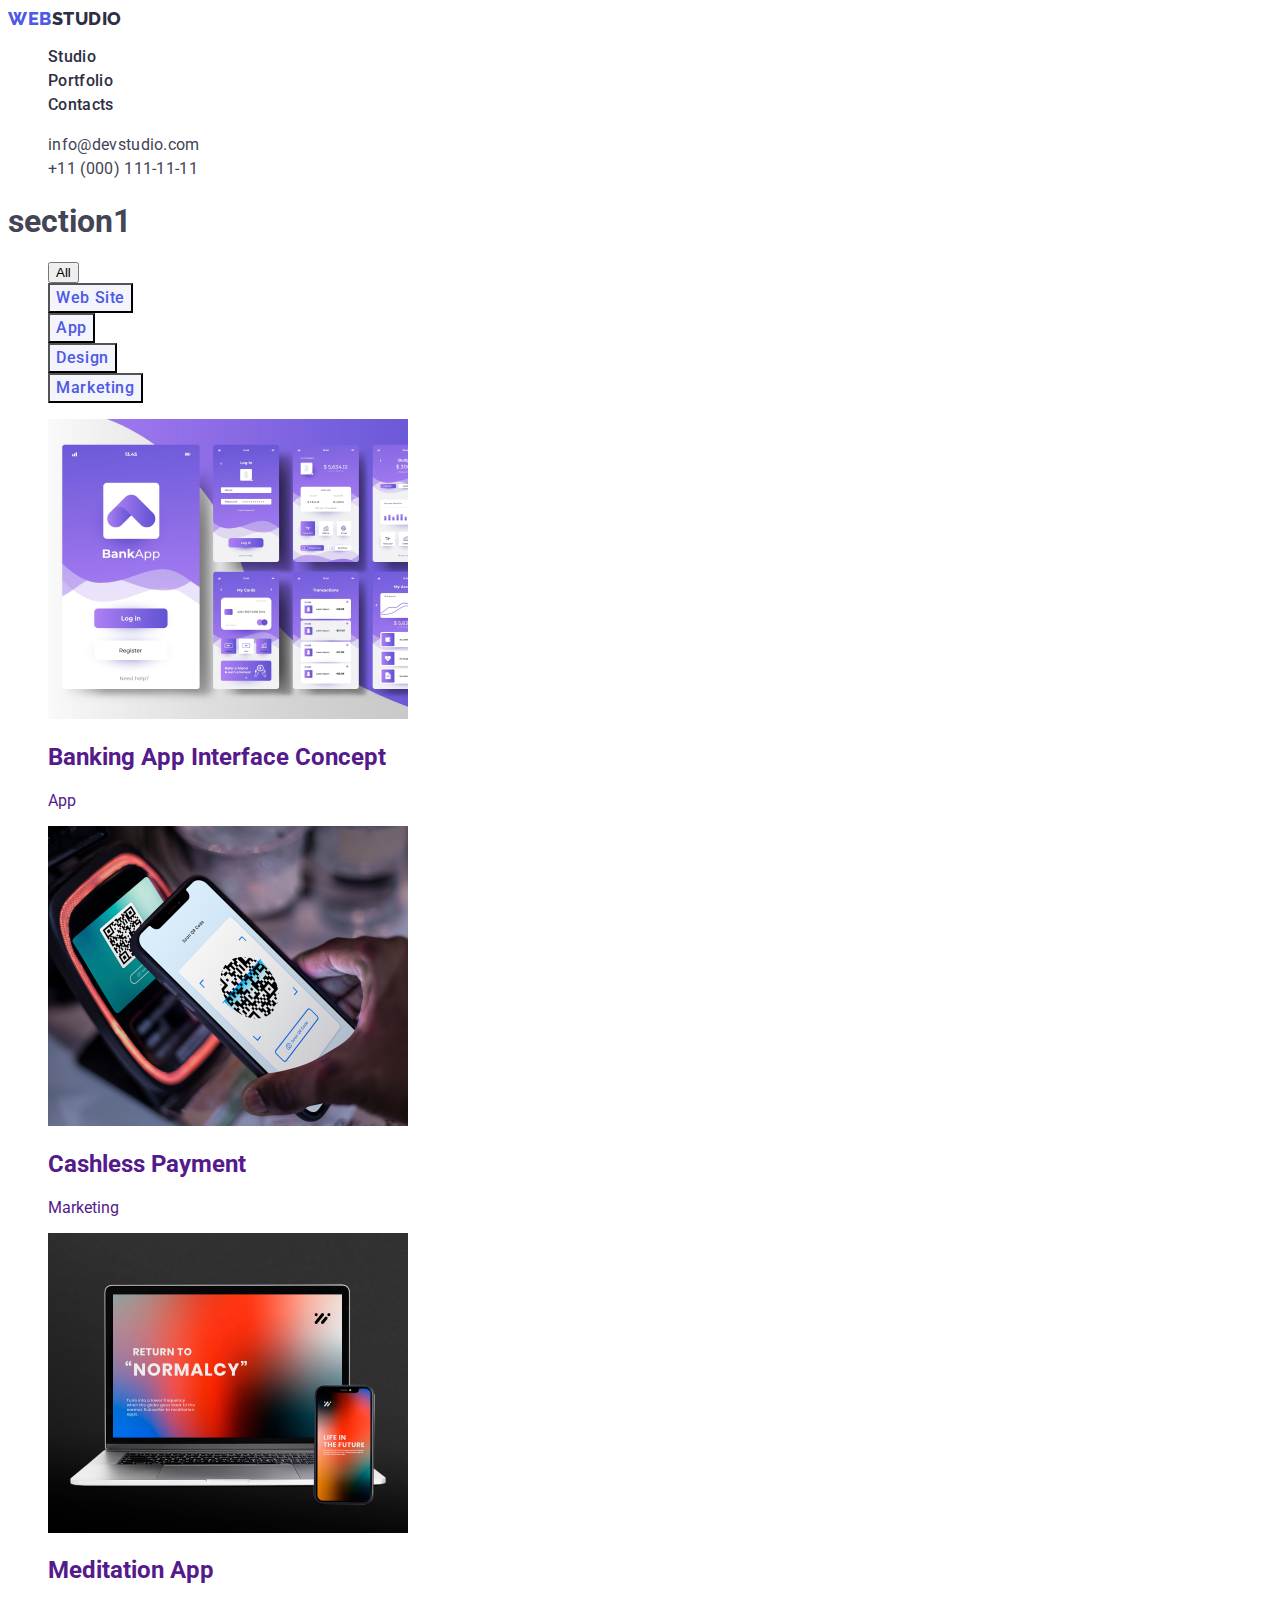
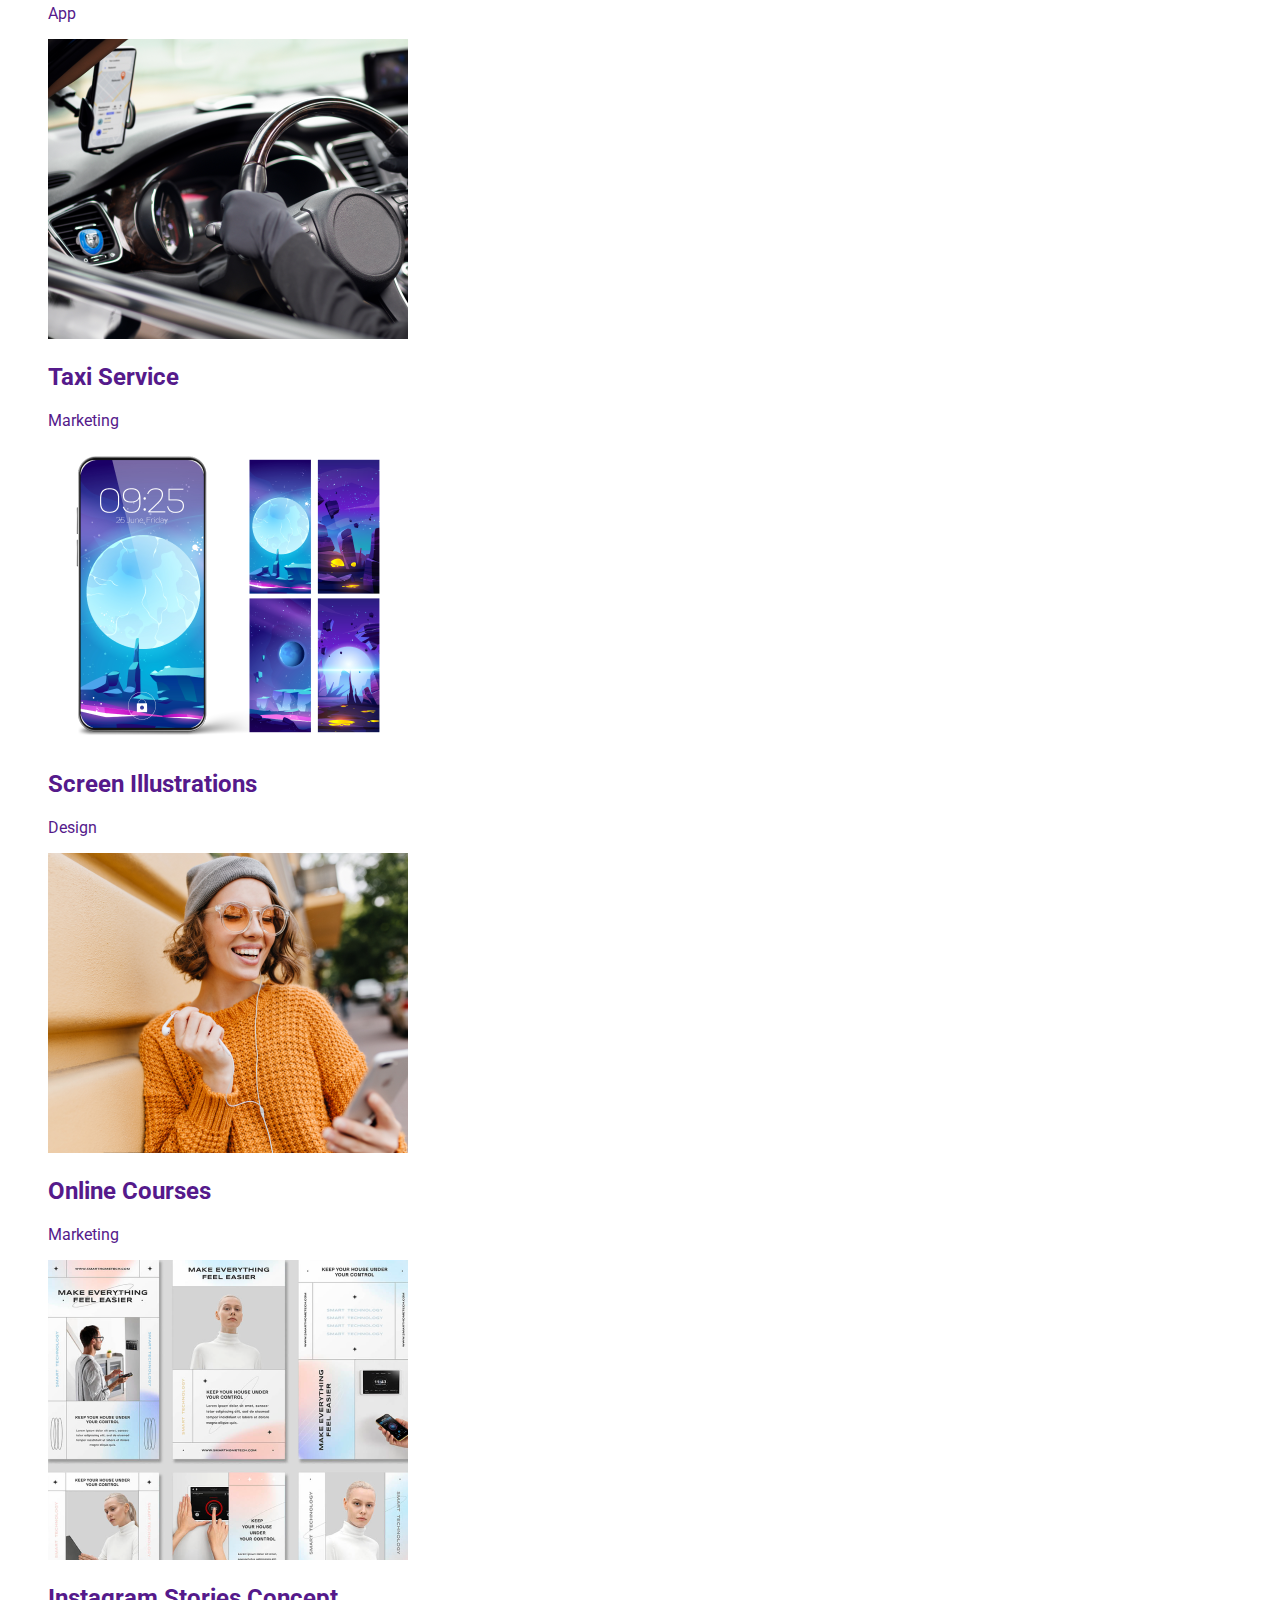
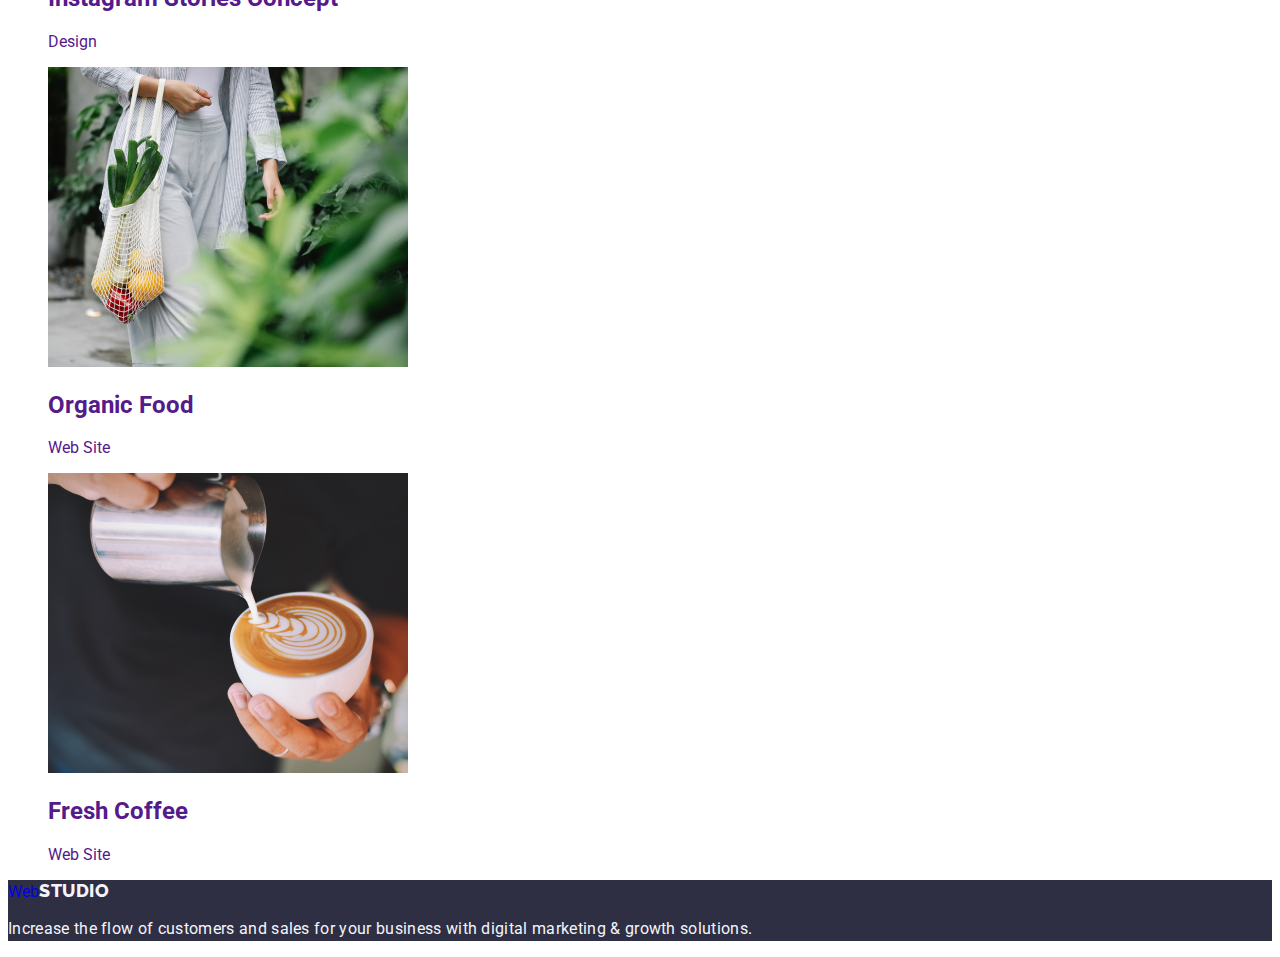
==== portfolio.html @ e38de853 "portfolio" ====
<!DOCTYPE html>
<html lang="en">
  <head>
    <meta charset="UTF-8" />
    <title>WebStudio</title>
    <link rel="stylesheet" href="./css/styles.css" />
    <link rel="preconnect" href="https://fonts.googleapis.com" />
    <link rel="preconnect" href="https://fonts.gstatic.com" crossorigin />
    <link
      href="https://fonts.googleapis.com/css2?family=Raleway:wght@800&family=Roboto:wght@400;500;700&display=swap"
      rel="stylesheet"
    />
    <meta name="viewport" content="width=device-width, initial-scale=1.0" />
  </head>
  <body>
    <header>
      <nav>
        <a class="logo link" href="./index.html"
          >Web<span class="studio">Studio</span></a
        >
        <ul class="list menu">
          <li><a class="link menu-item" href="./index.html">Studio</a></li>
          <li>
            <a class="link menu-item" href="./portfolio.html">Portfolio</a>
          </li>
          <li><a class="link menu-item" href="">Contacts</a></li>
        </ul>
      </nav>
      <address class="contacts">
        <ul class="list">
          <li>
            <a class="link contacts-item" href="mailto:info@devstudio.com"
              >info@devstudio.com</a
            >
          </li>
          <li>
            <a class="link contacts-item" href="tel:+110001111111"
              >+11 (000) 111-11-11</a
            >
          </li>
        </ul>
      </address>
    </header>
    <main>
      <section>
        <h1>section1</h1>
        <ul class="list">
          <li><button class="sect-one-blue-but" type="button">All</button></li>
          <li><button class="sect-one-but" type="button">Web Site</button></li>
          <li><button class="sect-one-but" type="button">App</button></li>
          <li><button class="sect-one-but" type="button">Design</button></li>
          <li><button class="sect-one-but" type="button">Marketing</button></li>
        </ul>
        <ul class="list">
          <li>
            <a class="link" href="">
              <img src="./images/BankApp.png" alt="BankApp" />
              <h2>Banking App Interface Concept</h2>
              <p>App</p></a
            >
          </li>
          <li>
            <a class="link" href="">
              <img src="./images/CashlessPayment.png" alt="CashlessPayment" />
              <h2>Cashless Payment</h2>
              <p>Marketing</p></a
            >
          </li>
          <li>
            <a class="link" href="">
              <img src="./images/MediationApp.png" alt="MediationApp" />
              <h2>Meditation App</h2>
              <p>App</p></a
            >
          </li>
          <li>
            <a class="link" href="">
              <img src="./images/TaxiService.png" alt="Taxi Service" />
              <h2>Taxi Service</h2>
              <p>Marketing</p></a
            >
          </li>
          <li>
            <a class="link" href="">
              <img src="./images/ScIll.png" alt="Screen Illustrations" />
              <h2>Screen Illustrations</h2>
              <p>Design</p></a
            >
          </li>
          <li>
            <a class="link" href="">
              <img src="./images/OnlineCourse.png" alt="Online Courses" />
              <h2>Online Courses</h2>
              <p>Marketing</p></a
            >
          </li>
          <li>
            <a class="link" href="">
              <img src="./images/insta.png" alt="Instagram Stories Concept" />
              <h2>Instagram Stories Concept</h2>
              <p>Design</p></a
            >
          </li>
          <li>
            <a class="link" href="">
              <img src="./images/orgFood.png" alt="Organic Food" />
              <h2>Organic Food</h2>
              <p>Web Site</p></a
            >
          </li>
          <li>
            <a class="link" href="">
              <img src="./images/cofee.png" alt="Fresh Coffee" />
              <h2>Fresh Coffee</h2>
              <p>Web Site</p></a
            >
          </li>
        </ul>
      </section>
    </main>
    <footer class="footer">
      <a class="link" class="logo link" href="./index.html"
        >Web<span class="studio-footer">Studio</span></a
      >
      <p class="footer-text">
        Increase the flow of customers and sales for your business with digital
        marketing & growth solutions.
      </p>
    </footer>
  </body>
</html>
---- css/styles.css ----
:root {
    --primary-bg-color: #2E2F42;
    --primary-text-color: #434455;
}
body {
    font-family: 'Roboto', sans-serif;
    color: #434455;
    background-color: #FFFFFF;
}
.list {
    list-style-type: none;
}
.link {
    text-decoration: none;
}

.logo{
    font-family: Raleway, sans-serif;
    font-size: 18px;
    font-style: normal;
    font-weight: 800;
    line-height: 1.17;
    /* 116.667% */
    letter-spacing: 0.03em;
    text-transform: uppercase;
    color: #4d5ae5;
}
.studio {
    color: var(--primary-bg-color);

}

.menu-item {
    color: var(--NAVY-BLUE, #2E2F42);
    
        /* Body Medium */
        font-family: Roboto;
        font-size: 16px;
        font-style: normal;
        font-weight: 500;
        line-height: 1.5;
        /* 150% */
        letter-spacing: 0.02em;
}
.menu-item:hover,
.menu-item:focus {
    color: #404bbf;
}
.contacts {
        font-style: normal;
}

.contacts-item:hover,
.contacts-item:focus {
    color: #404bbf;
}

.contacts-item {
    color: #434455;
        font-family: Roboto;
        font-size: 16px;
        font-style: normal;
        font-weight: 400;
        line-height: 1.5;
        /* 150% */
        letter-spacing: 0.02em;
}

.hero {
    background-color: #2e2f42;

}
.main-header {
    color: #FFFFFF;
        text-align: center;
        font-family: Roboto;
        font-size: 56px;
        font-style: normal;
        font-weight: 700;
        line-height: 1.07;
        letter-spacing: 0.02em;
}
.hero-button {
    border-radius: 4px;
    background: #4D5AE5;
    box-shadow: 0px 4px 4px 0px rgba(0, 0, 0, 0.15);
    color: #FFFFFF;
    cursor: pointer;
    font-family: Roboto, sans-serif;
    font-size: 16px;
    font-style: normal;
    font-weight: 500;
    line-height: 1.5;
    /* 150% */
    letter-spacing: 0.04em;
}
.hero-button:hover,
.hero-button:focus {
    background-color: #404BBF;
}
.sect-one {
    color:#2E2F42;
        font-family: Roboto;
        font-size: 20px;
        font-style: normal;
        font-weight: 500;
        line-height: 1.2;
        /* 120% */
        letter-spacing: 0.02em;
}
.sect-one-text {
line-height: 1.5;
                /* 120% */
       letter-spacing: 0.02em;
}
.sect-two {
    color:#2E2F42;
        text-align: center;
        font-size: 36px;
        font-style: normal;
        font-weight: 700;
        line-height: 1.11;
        letter-spacing: 0.02em;
        text-transform: capitalize;
}
.sect-three {
    background-color: #F4F4FD;
}
.header-three {
    color:#2E2F42;
        text-align: center;
        font-size: 36px;
        font-style: normal;
        font-weight: 700;
        line-height: 1.11;
        letter-spacing: 0.02em;
        text-transform: capitalize;
}
.text-three {
    color: #434455;
        text-align: center;
        font-size: 16px;
        font-style: normal;
        font-weight: 400;
        line-height: 1.5;
        letter-spacing: 0.02em;
}
.sect-three-item {
    background-color: #FFFFFF;
    font-weight: 500;
    font-size: 20px;
    line-height: 1.2;
}
footer {
    background-color: #2e2f42;
}
.studio-footer {
    color: #F4F4FD;
        font-family: Raleway;
        font-size: 18px;
        font-style: normal;
        font-weight: 800;
        line-height: 21px;
        /* 116.667% */
        letter-spacing: 0.54px;
        text-transform: uppercase;
}
.footer-text {
    color: var(--CLOUD, #F4F4FD);
        font-size: 16px;
        font-style: normal;
        font-weight: 400;
        line-height: 1.5;
        letter-spacing: 0.02em;
}
.header-three-item {
    color: var(--NAVY-BLUE, #2E2F42);
        text-align: center;
        font-family: Roboto;
        font-size: 20px;
        font-style: normal;
        font-weight: 500;
        line-height: 1.2;
        letter-spacing: 0.02em;
}

.sect-one-but {
    color: #4d5ae5;
    background-color: #F4F4FD;
        text-align: center;
        font-size: 16px;
        font-style: normal;
        font-weight: 500;
        line-height: 1.5;
        letter-spacing: 0.04em;
        cursor: pointer;
        font-family: "Roboto", sans-serif;
}
.sect-one-blue-but:hover,
.sect-one-blue-but:focus {
    color: #FFFFFF;
    background-color: #404BBF;
}
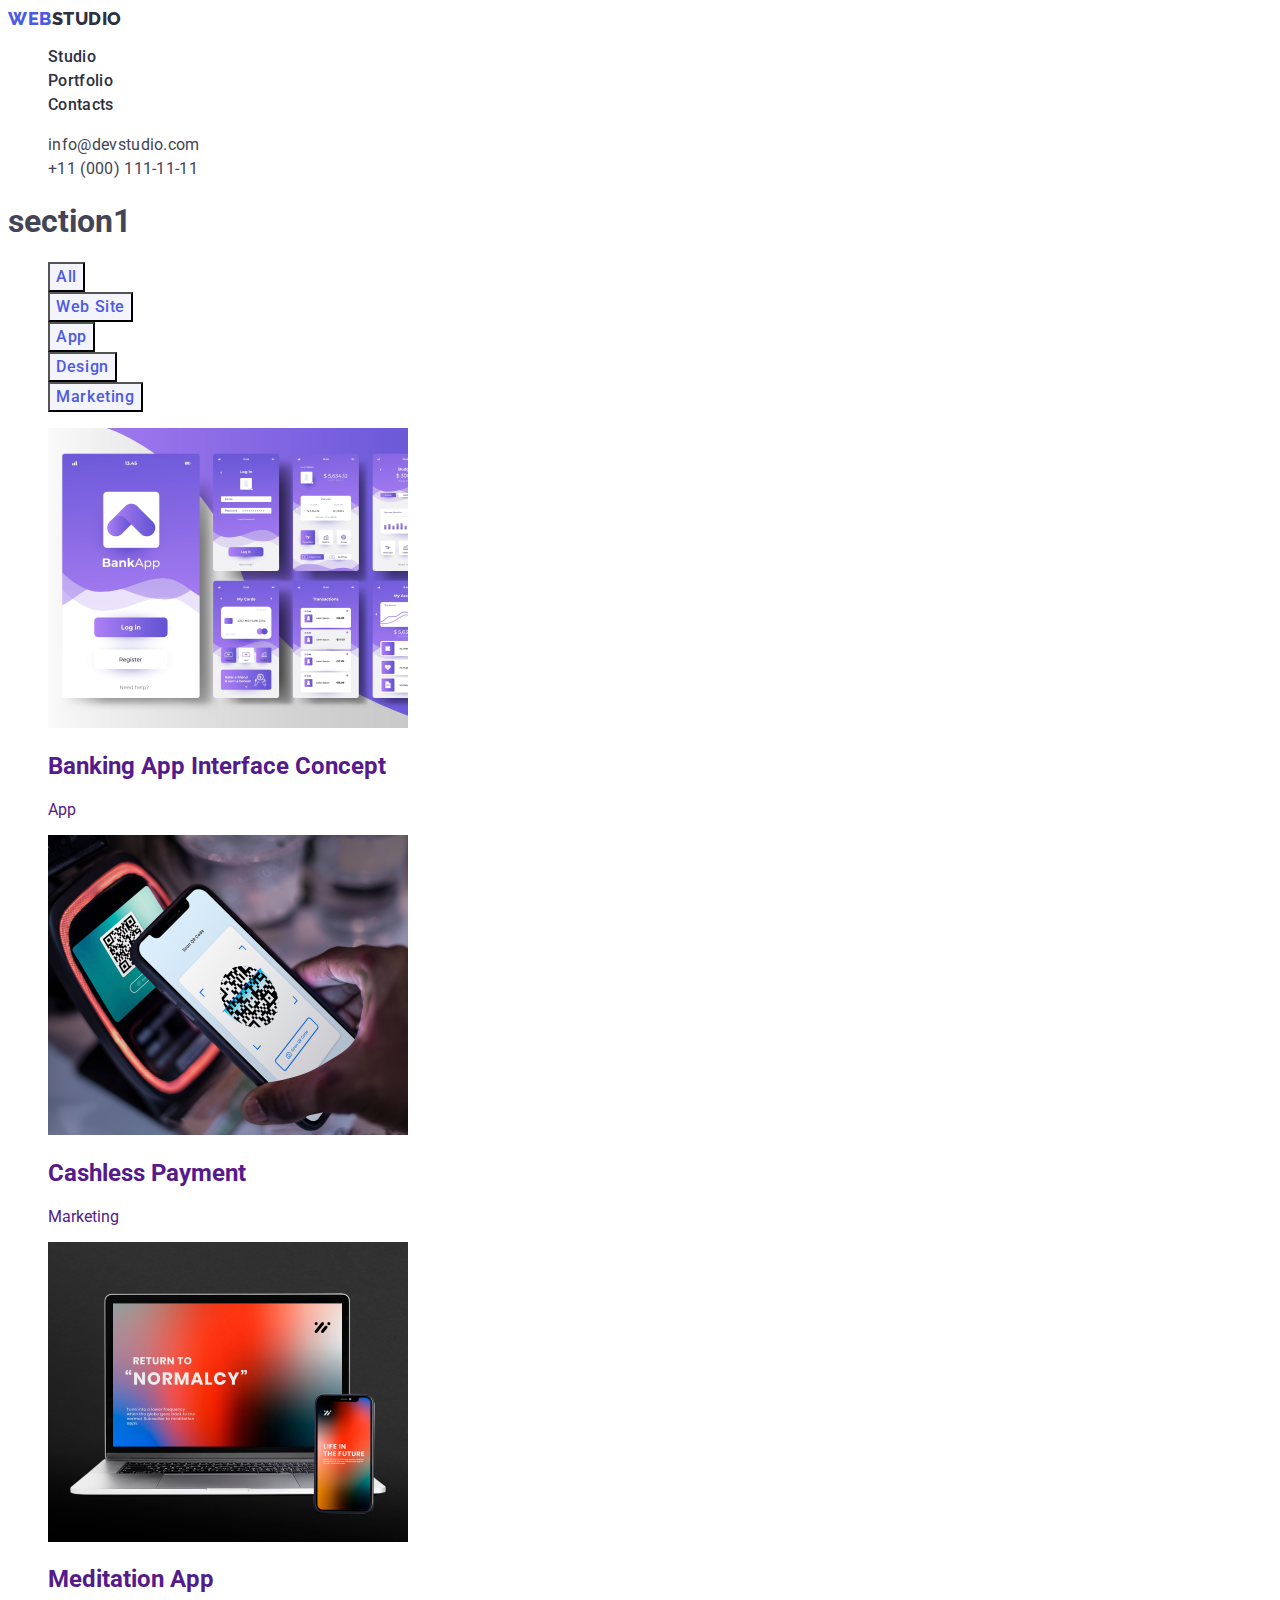
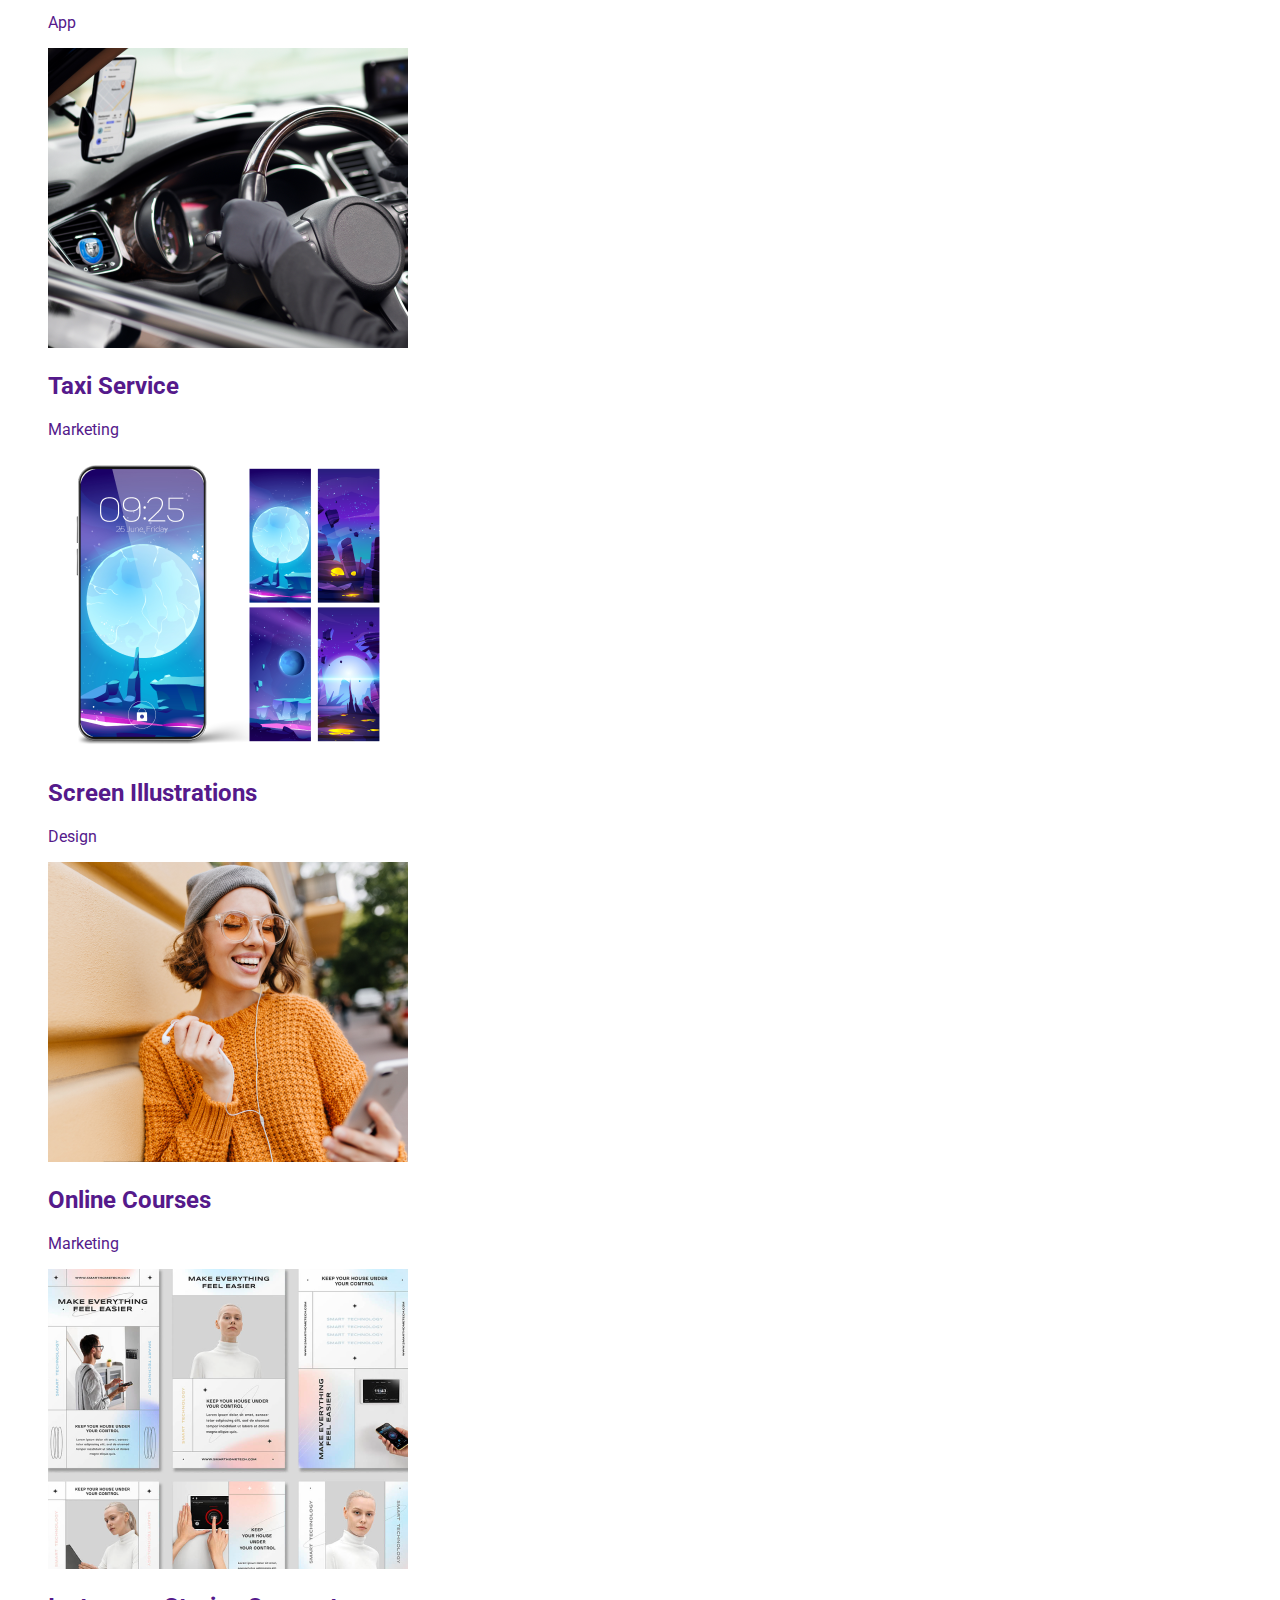
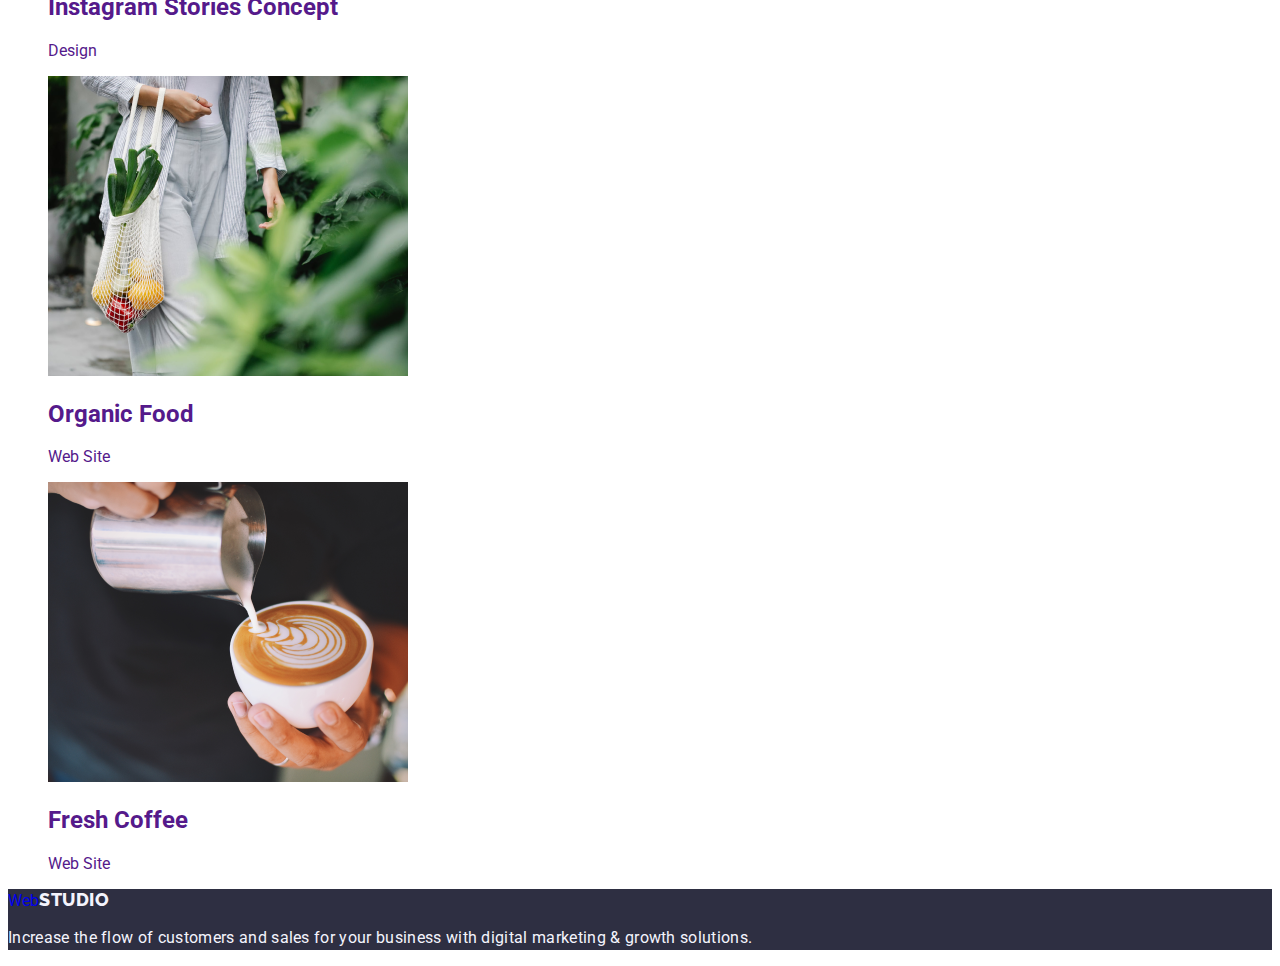
==== commit e78772de: "aa" ====
--- a/portfolio.html
+++ b/portfolio.html
@@ -45,7 +45,7 @@
       <section>
         <h1>section1</h1>
         <ul class="list">
-          <li><button class="sect-one-blue-but" type="button">All</button></li>
+          <li><button class="sect-one-but" type="button">All</button></li>
           <li><button class="sect-one-but" type="button">Web Site</button></li>
           <li><button class="sect-one-but" type="button">App</button></li>
           <li><button class="sect-one-but" type="button">Design</button></li>
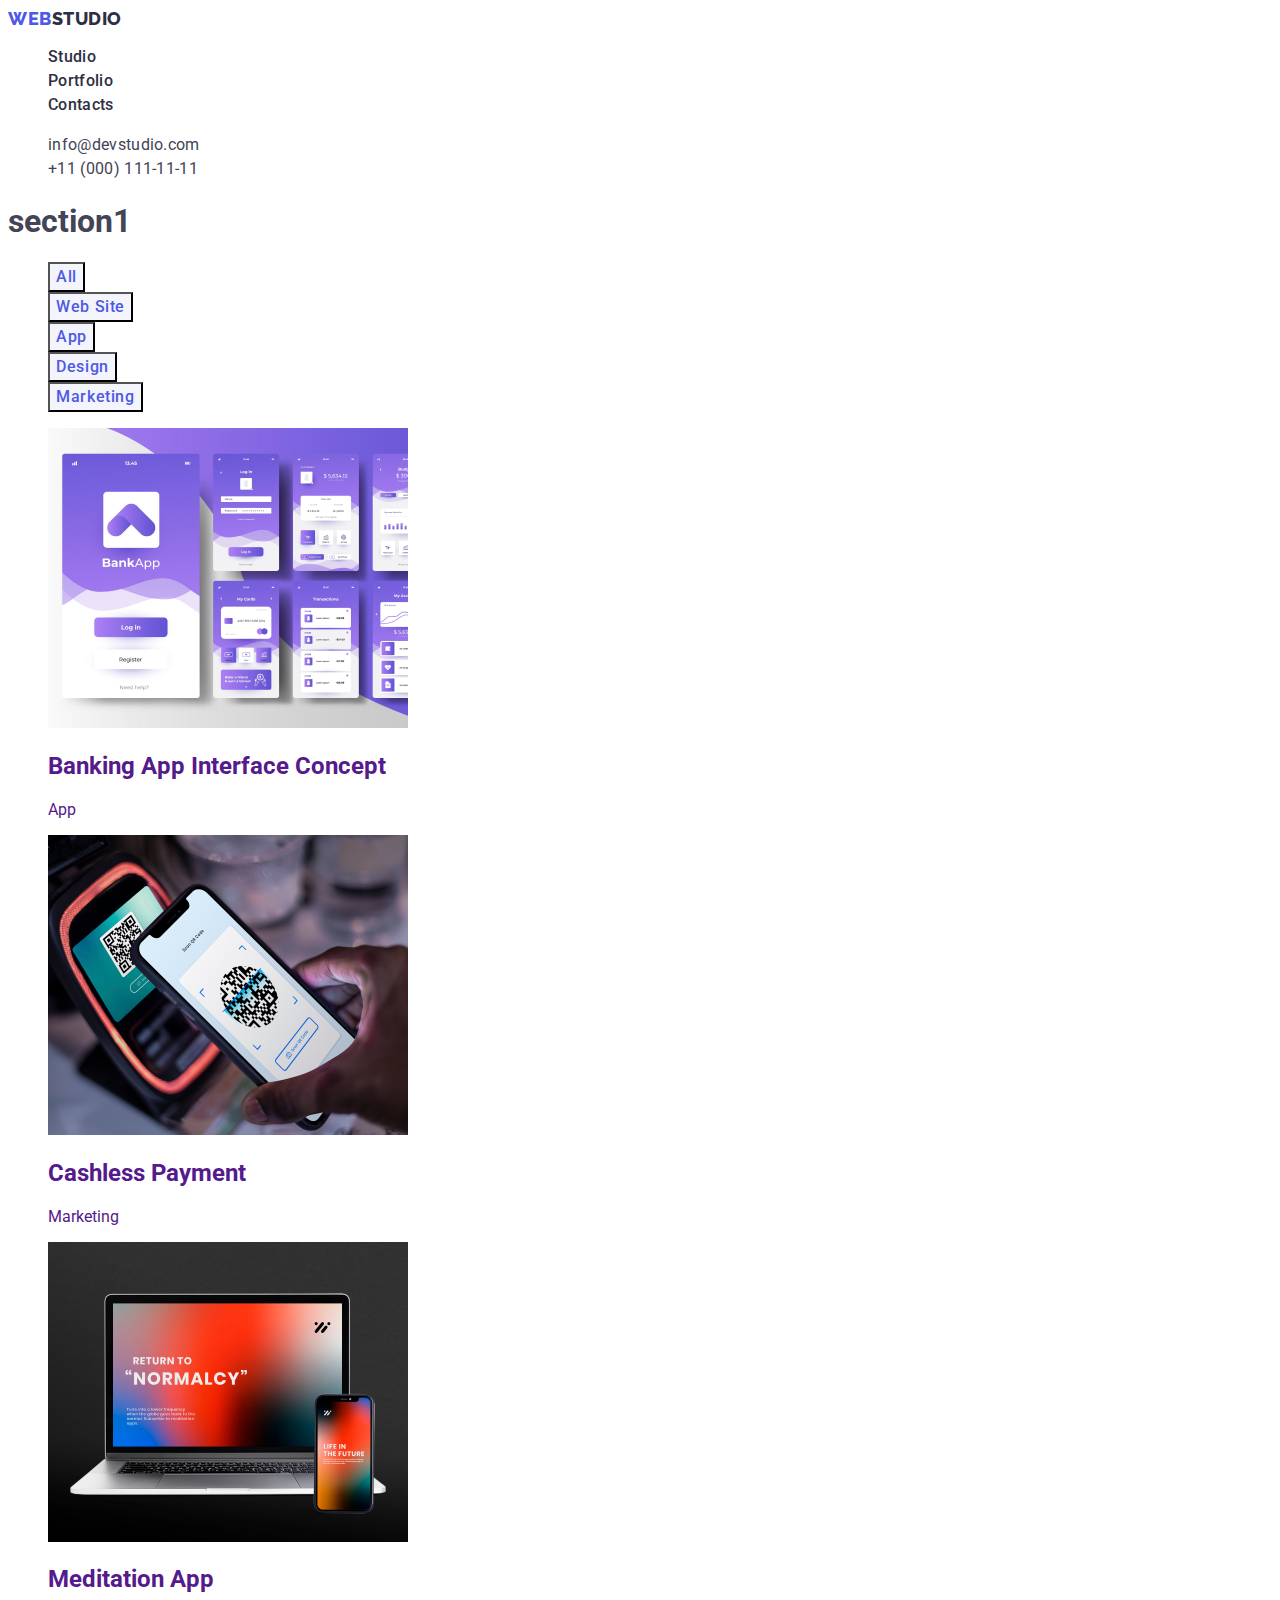
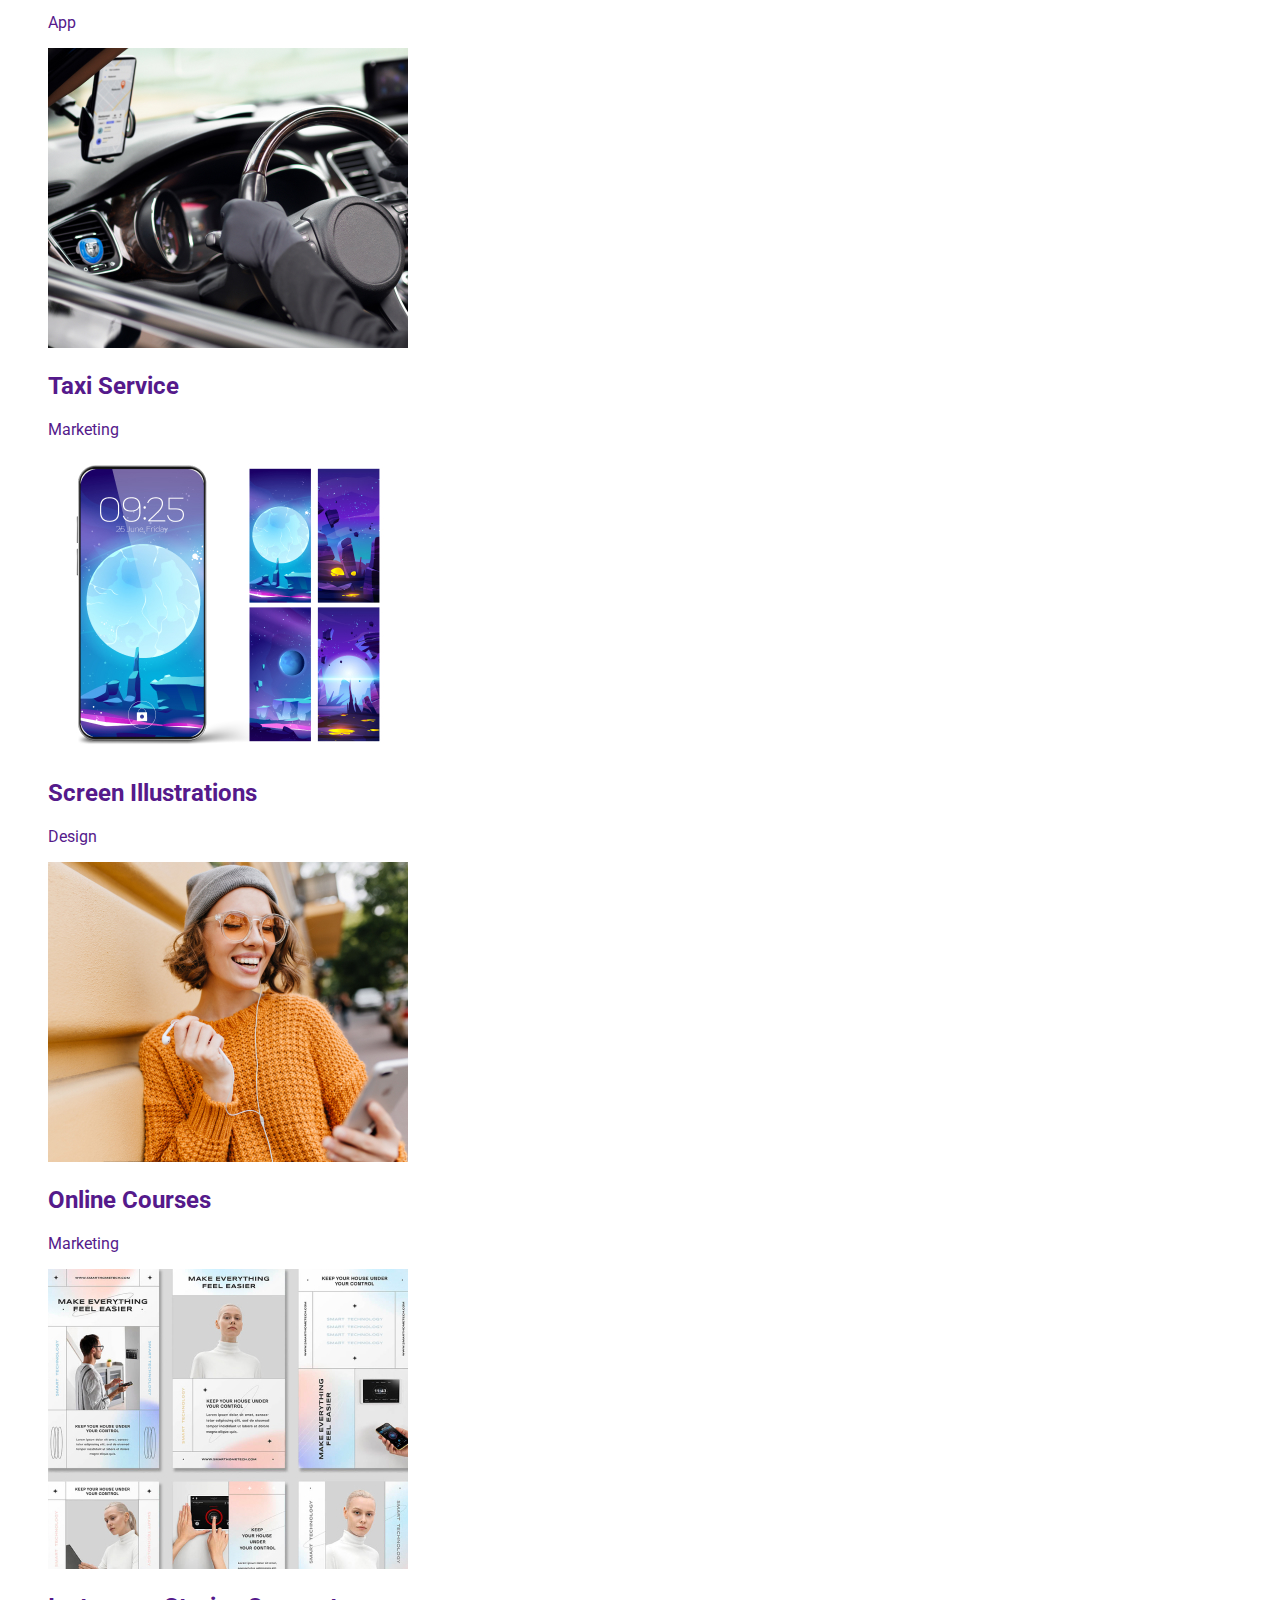
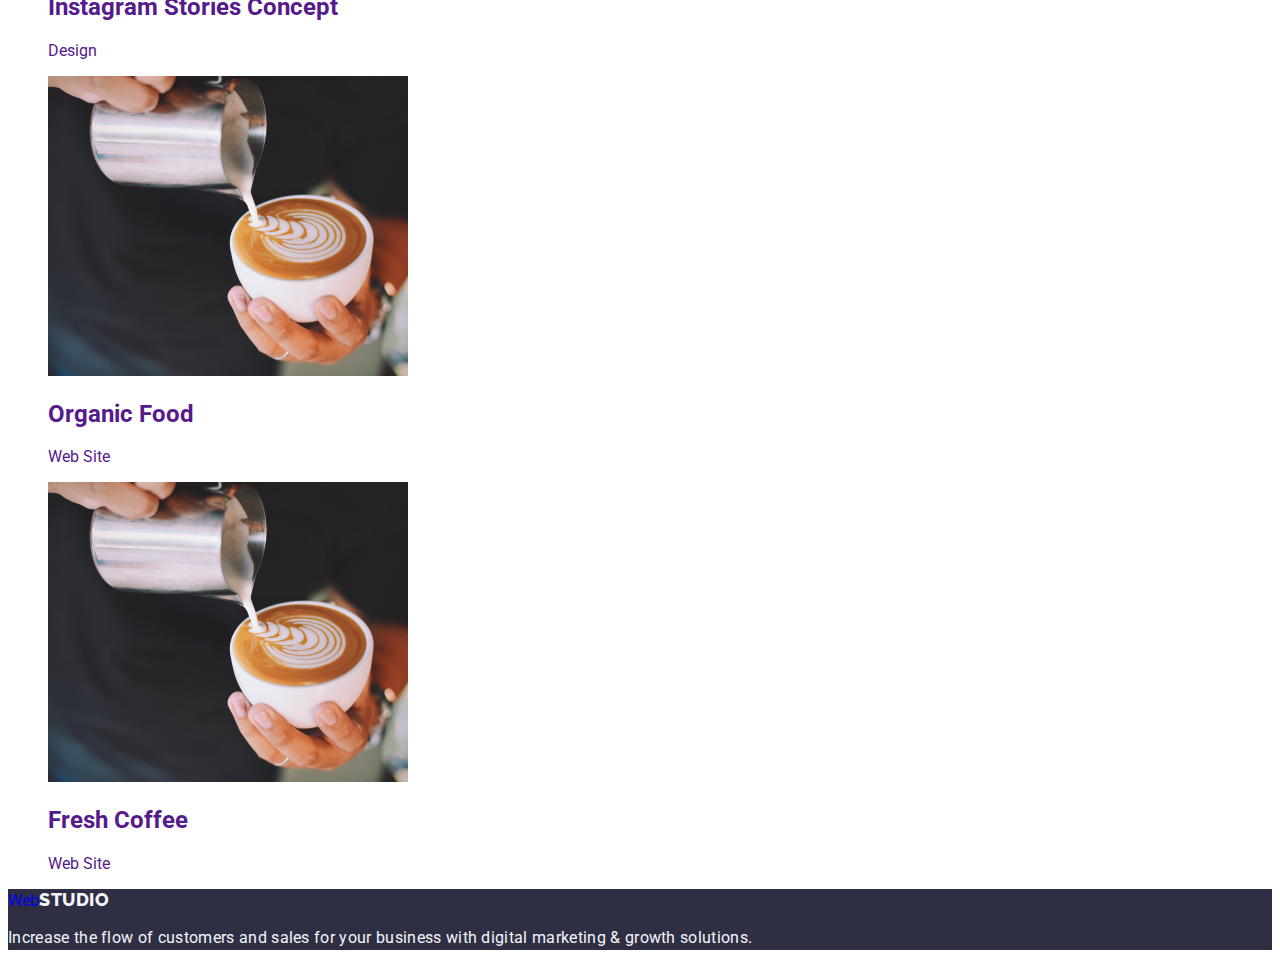
==== commit 1ef61f22: "ffofof" ====
--- a/portfolio.html
+++ b/portfolio.html
@@ -54,63 +54,63 @@
         <ul class="list">
           <li>
             <a class="link" href="">
-              <img src="./images/BankApp.png" alt="BankApp" />
+              <img src="./images/bankapp.jpg" alt="BankApp" />
               <h2>Banking App Interface Concept</h2>
               <p>App</p></a
             >
           </li>
           <li>
             <a class="link" href="">
-              <img src="./images/CashlessPayment.png" alt="CashlessPayment" />
+              <img src="./images/pay.jpg" alt="CashlessPayment" />
               <h2>Cashless Payment</h2>
               <p>Marketing</p></a
             >
           </li>
           <li>
             <a class="link" href="">
-              <img src="./images/MediationApp.png" alt="MediationApp" />
+              <img src="./images/meditation.jpg" alt="MediationApp" />
               <h2>Meditation App</h2>
               <p>App</p></a
             >
           </li>
           <li>
             <a class="link" href="">
-              <img src="./images/TaxiService.png" alt="Taxi Service" />
+              <img src="./images/taxi.jpg" alt="Taxi Service" />
               <h2>Taxi Service</h2>
               <p>Marketing</p></a
             >
           </li>
           <li>
             <a class="link" href="">
-              <img src="./images/ScIll.png" alt="Screen Illustrations" />
+              <img src="./images/phone.jpg" alt="Screen Illustrations" />
               <h2>Screen Illustrations</h2>
               <p>Design</p></a
             >
           </li>
           <li>
             <a class="link" href="">
-              <img src="./images/OnlineCourse.png" alt="Online Courses" />
+              <img src="./images/online.jpg" alt="Online Courses" />
               <h2>Online Courses</h2>
               <p>Marketing</p></a
             >
           </li>
           <li>
             <a class="link" href="">
-              <img src="./images/insta.png" alt="Instagram Stories Concept" />
+              <img src="./images/insta.jpg" alt="Instagram Stories Concept" />
               <h2>Instagram Stories Concept</h2>
               <p>Design</p></a
             >
           </li>
           <li>
             <a class="link" href="">
-              <img src="./images/orgFood.png" alt="Organic Food" />
+              <img src="./images/food.jpg" alt="Organic Food" />
               <h2>Organic Food</h2>
               <p>Web Site</p></a
             >
           </li>
           <li>
             <a class="link" href="">
-              <img src="./images/cofee.png" alt="Fresh Coffee" />
+              <img src="./images/cofeee.jpg" alt="Fresh Coffee" />
               <h2>Fresh Coffee</h2>
               <p>Web Site</p></a
             >
--- a/css/styles.css
+++ b/css/styles.css
@@ -196,8 +196,8 @@
         cursor: pointer;
         font-family: "Roboto", sans-serif;
 }
-.sect-one-blue-but:hover,
-.sect-one-blue-but:focus {
+.sect-one-but:hover,
+.sect-one-but:focus {
     color: #FFFFFF;
     background-color: #404BBF;
 }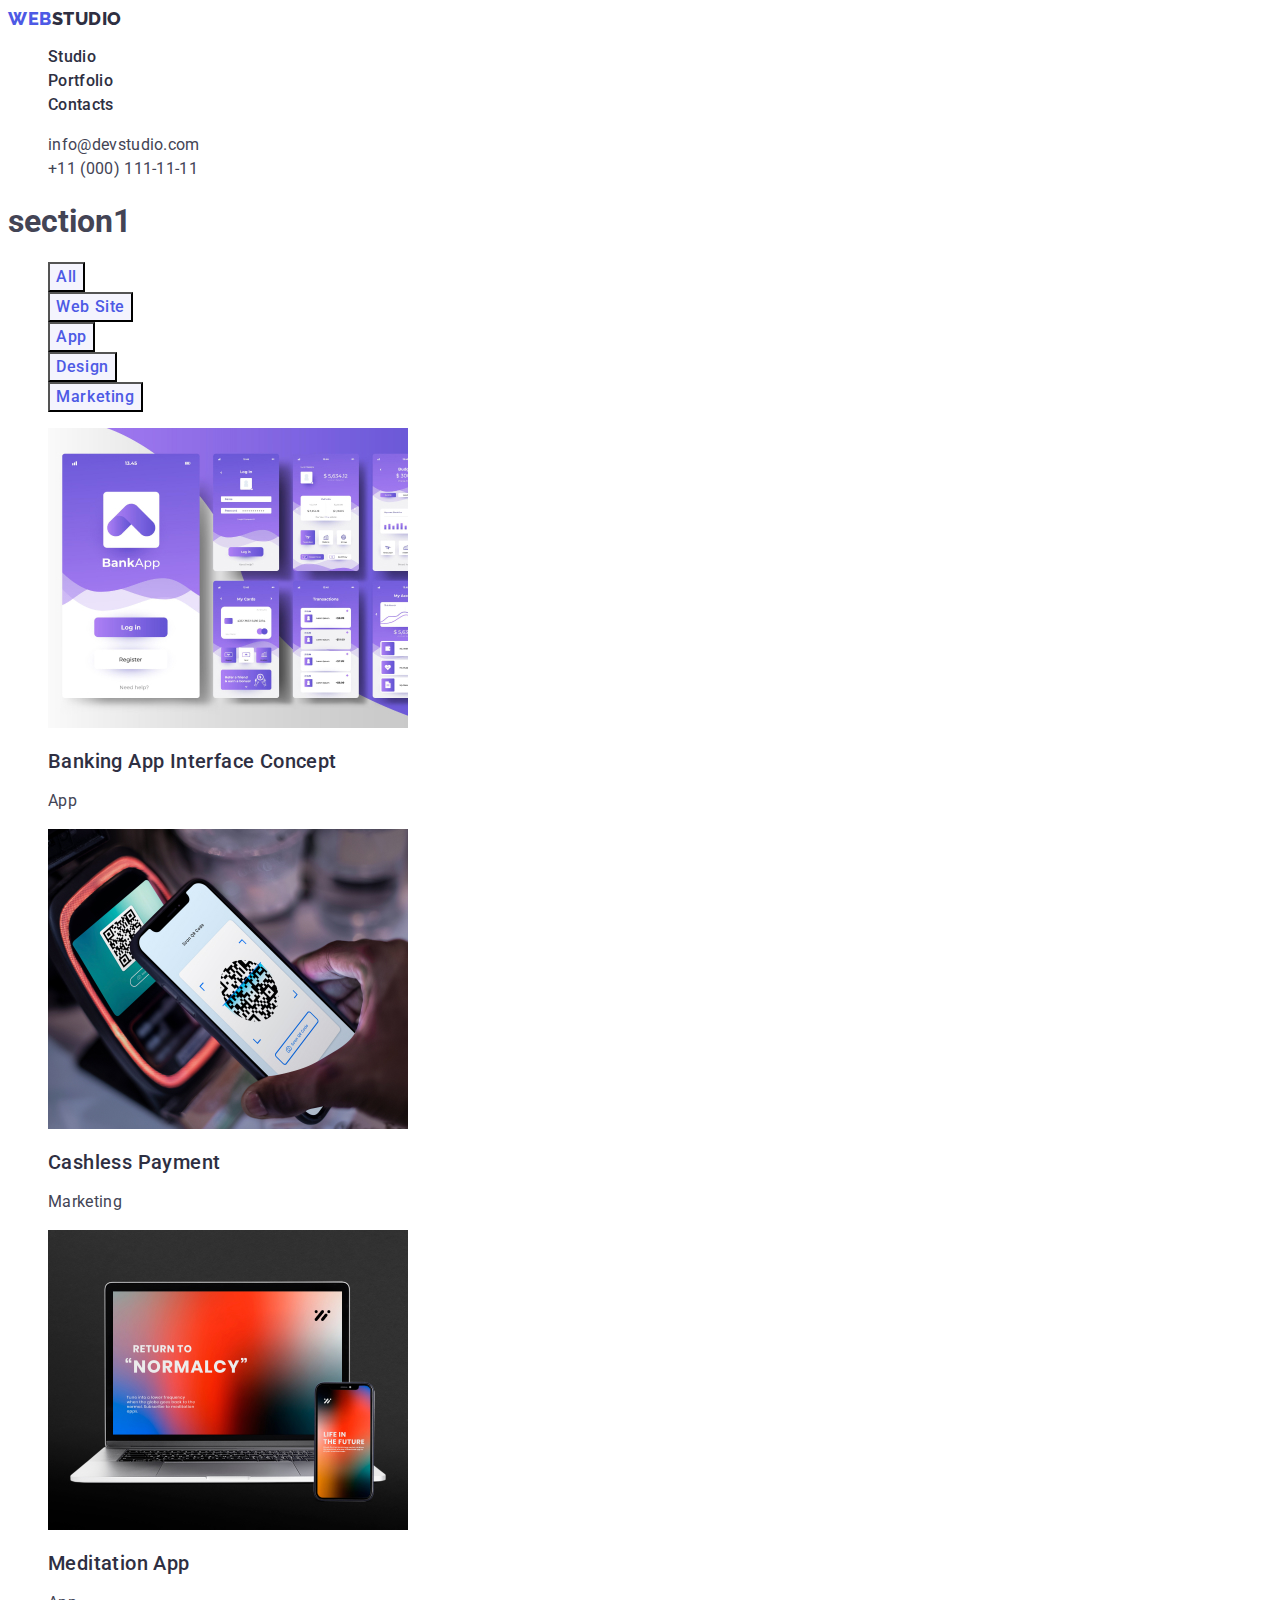
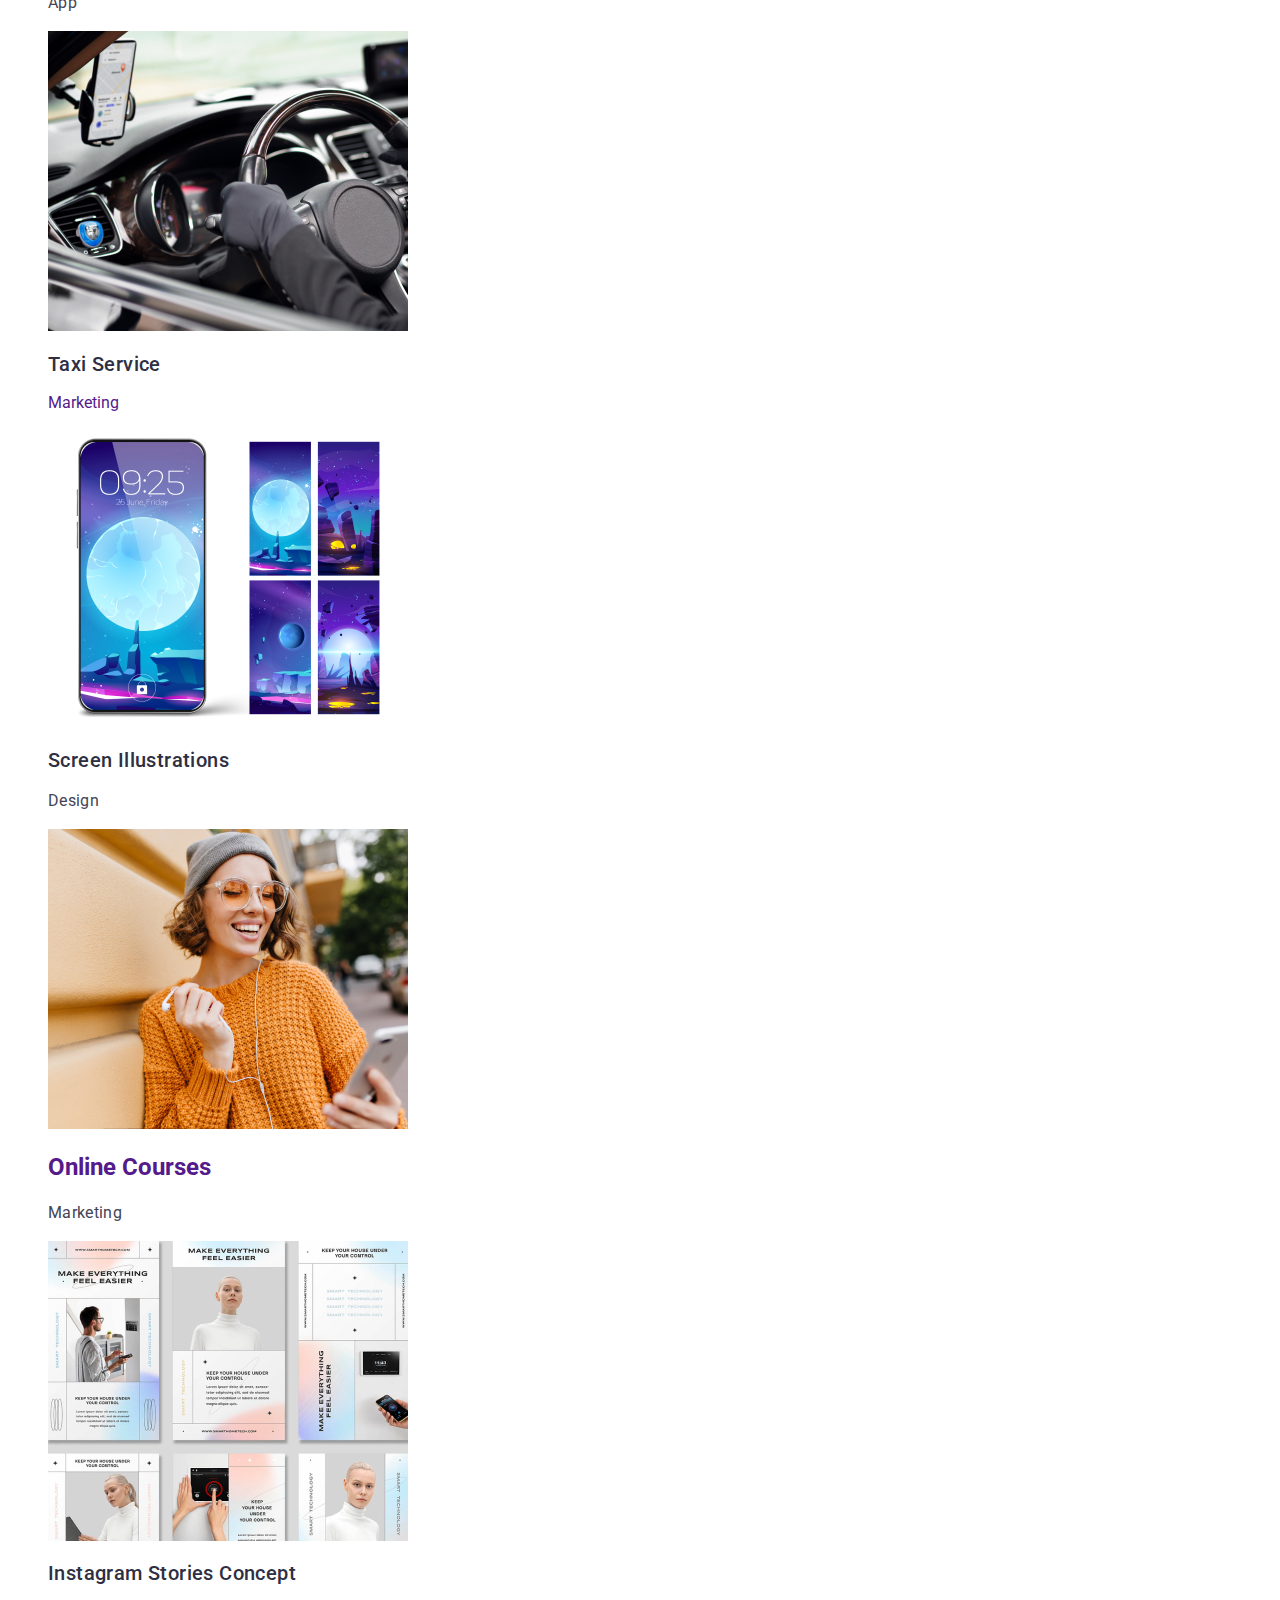
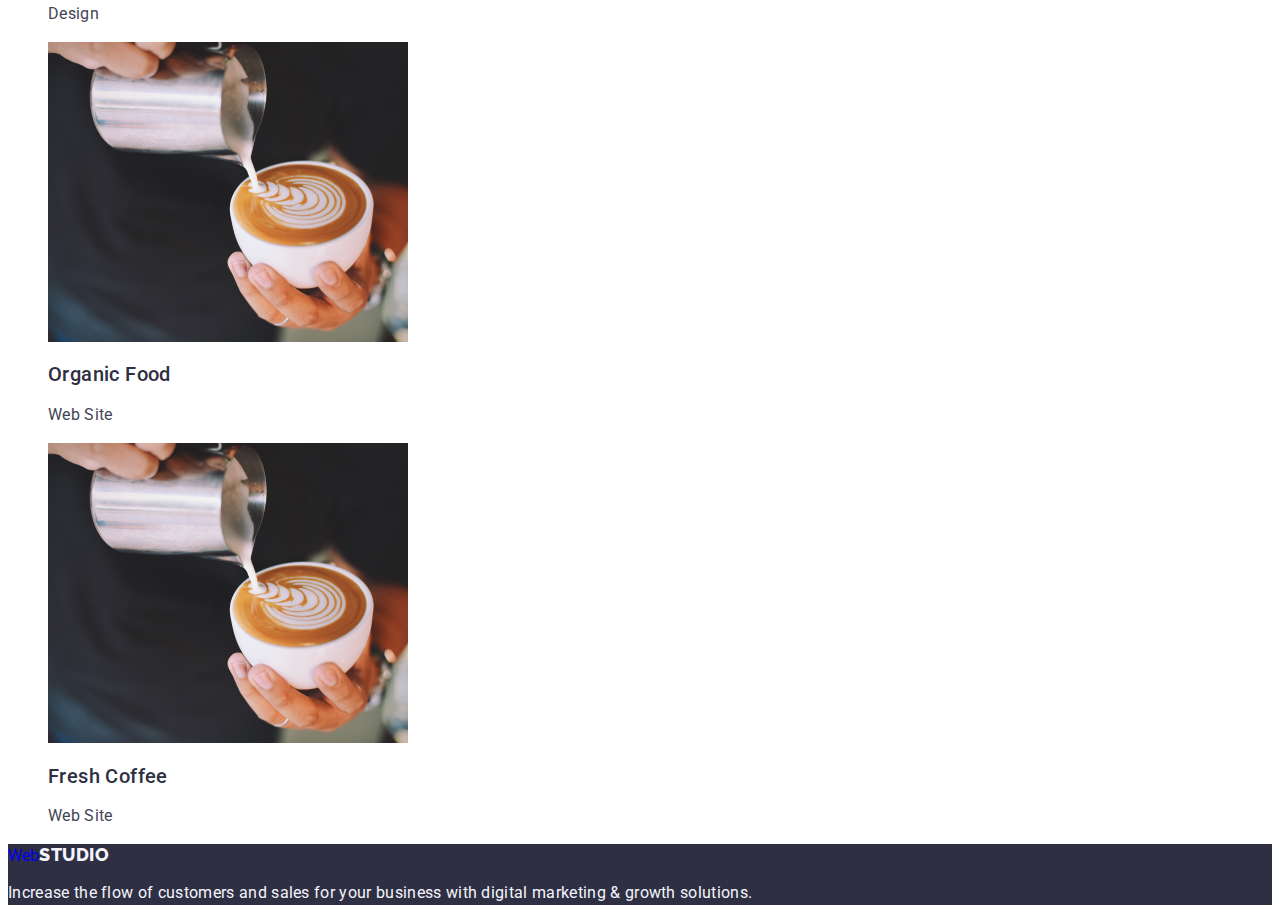
==== commit f0739822: "aaa" ====
--- a/portfolio.html
+++ b/portfolio.html
@@ -54,72 +54,84 @@
         <ul class="list">
           <li>
             <a class="link" href="">
-              <img src="./images/bankapp.jpg" alt="BankApp" />
-              <h2>Banking App Interface Concept</h2>
-              <p>App</p></a
+              <img src="./images/bankapp.jpg" alt="BankApp" width="360" />
+              <h2 class="product-name">Banking App Interface Concept</h2>
+              <p class="product-desc">App</p></a
             >
           </li>
           <li>
             <a class="link" href="">
-              <img src="./images/pay.jpg" alt="CashlessPayment" />
-              <h2>Cashless Payment</h2>
+              <img src="./images/pay.jpg" alt="CashlessPayment" width="360" />
+              <h2 class="product-name">Cashless Payment</h2>
+              <p class="product-desc">Marketing</p></a
+            >
+          </li>
+          <li>
+            <a class="link" href="">
+              <img
+                src="./images/meditation.jpg"
+                alt="MediationApp"
+                width="360"
+              />
+              <h2 class="product-name">Meditation App</h2>
+              <p class="product-desc">App</p></a
+            >
+          </li>
+          <li>
+            <a class="link" href="">
+              <img src="./images/taxi.jpg" alt="Taxi Service" width="360" />
+              <h2 class="product-name">Taxi Service</h2>
               <p>Marketing</p></a
             >
           </li>
           <li>
             <a class="link" href="">
-              <img src="./images/meditation.jpg" alt="MediationApp" />
-              <h2>Meditation App</h2>
-              <p>App</p></a
+              <img
+                src="./images/phone.jpg"
+                alt="Screen Illustrations"
+                width="360"
+              />
+              <h2 class="product-name">Screen Illustrations</h2>
+              <p class="product-desc">Design</p></a
             >
           </li>
           <li>
             <a class="link" href="">
-              <img src="./images/taxi.jpg" alt="Taxi Service" />
-              <h2>Taxi Service</h2>
-              <p>Marketing</p></a
+              <img src="./images/online.jpg" alt="Online Courses" width="360" />
+              <h2>Online Courses</h2>
+              <p class="product-desc">Marketing</p></a
             >
           </li>
           <li>
             <a class="link" href="">
-              <img src="./images/phone.jpg" alt="Screen Illustrations" />
-              <h2>Screen Illustrations</h2>
-              <p>Design</p></a
+              <img
+                src="./images/insta.jpg"
+                alt="Instagram Stories Concept"
+                width="360"
+              />
+              <h2 class="product-name">Instagram Stories Concept</h2>
+              <p class="product-desc">Design</p></a
             >
           </li>
           <li>
             <a class="link" href="">
-              <img src="./images/online.jpg" alt="Online Courses" />
-              <h2>Online Courses</h2>
-              <p>Marketing</p></a
+              <img src="./images/food.jpg" alt="Organic Food" width="360" />
+              <h2 class="product-name">Organic Food</h2>
+              <p class="product-desc">Web Site</p></a
             >
           </li>
           <li>
             <a class="link" href="">
-              <img src="./images/insta.jpg" alt="Instagram Stories Concept" />
-              <h2>Instagram Stories Concept</h2>
-              <p>Design</p></a
-            >
-          </li>
-          <li>
-            <a class="link" href="">
-              <img src="./images/food.jpg" alt="Organic Food" />
-              <h2>Organic Food</h2>
-              <p>Web Site</p></a
-            >
-          </li>
-          <li>
-            <a class="link" href="">
-              <img src="./images/cofeee.jpg" alt="Fresh Coffee" />
-              <h2>Fresh Coffee</h2>
-              <p>Web Site</p></a
+              <img src="./images/cofeee.jpg" alt="Fresh Coffee" width="360" />
+              <h2 class="product-name">Fresh Coffee</h2>
+              <p class="product-desc">Web Site</p></a
             >
           </li>
         </ul>
       </section>
     </main>
     <footer class="footer">
-      <a class="link" class="logo link" href="./index.html"
+      <a class="link" class="link second-logo" href="./index.html"
         >Web<span class="studio-footer">Studio</span></a
       >
       <p class="footer-text">
--- a/css/styles.css
+++ b/css/styles.css
@@ -20,7 +20,6 @@
     font-style: normal;
     font-weight: 800;
     line-height: 1.17;
-    /* 116.667% */
     letter-spacing: 0.03em;
     text-transform: uppercase;
     color: #4d5ae5;
@@ -160,9 +159,8 @@
         font-size: 18px;
         font-style: normal;
         font-weight: 800;
-        line-height: 21px;
-        /* 116.667% */
-        letter-spacing: 0.54px;
+        line-height: 1.17;
+        letter-spacing: 0.03em;
         text-transform: uppercase;
 }
 .footer-text {
@@ -200,4 +198,33 @@
 .sect-one-but:focus {
     color: #FFFFFF;
     background-color: #404BBF;
+}
+
+.second-logo {
+    color: #4D5AE5;
+        font-family: Raleway, sans-serif;
+        font-size: 18px;
+        font-style: normal;
+        font-weight: 800;
+        line-height: 1.17;
+        letter-spacing: 0.03em;
+        text-transform: uppercase;
+}
+.product-name {
+    color:  #2E2F42;
+        font-family: Roboto;
+        font-size: 20px;
+        font-style: normal;
+        font-weight: 500;
+        line-height: 1.2;
+        /* 120% */
+        letter-spacing: 0.02em;
+}
+.product-desc {
+color: var(--SLATE, #434455);
+    font-size: 16px;
+    font-style: normal;
+    font-weight: 400;
+    line-height: 1.5;
+    letter-spacing: 0.02em;
 }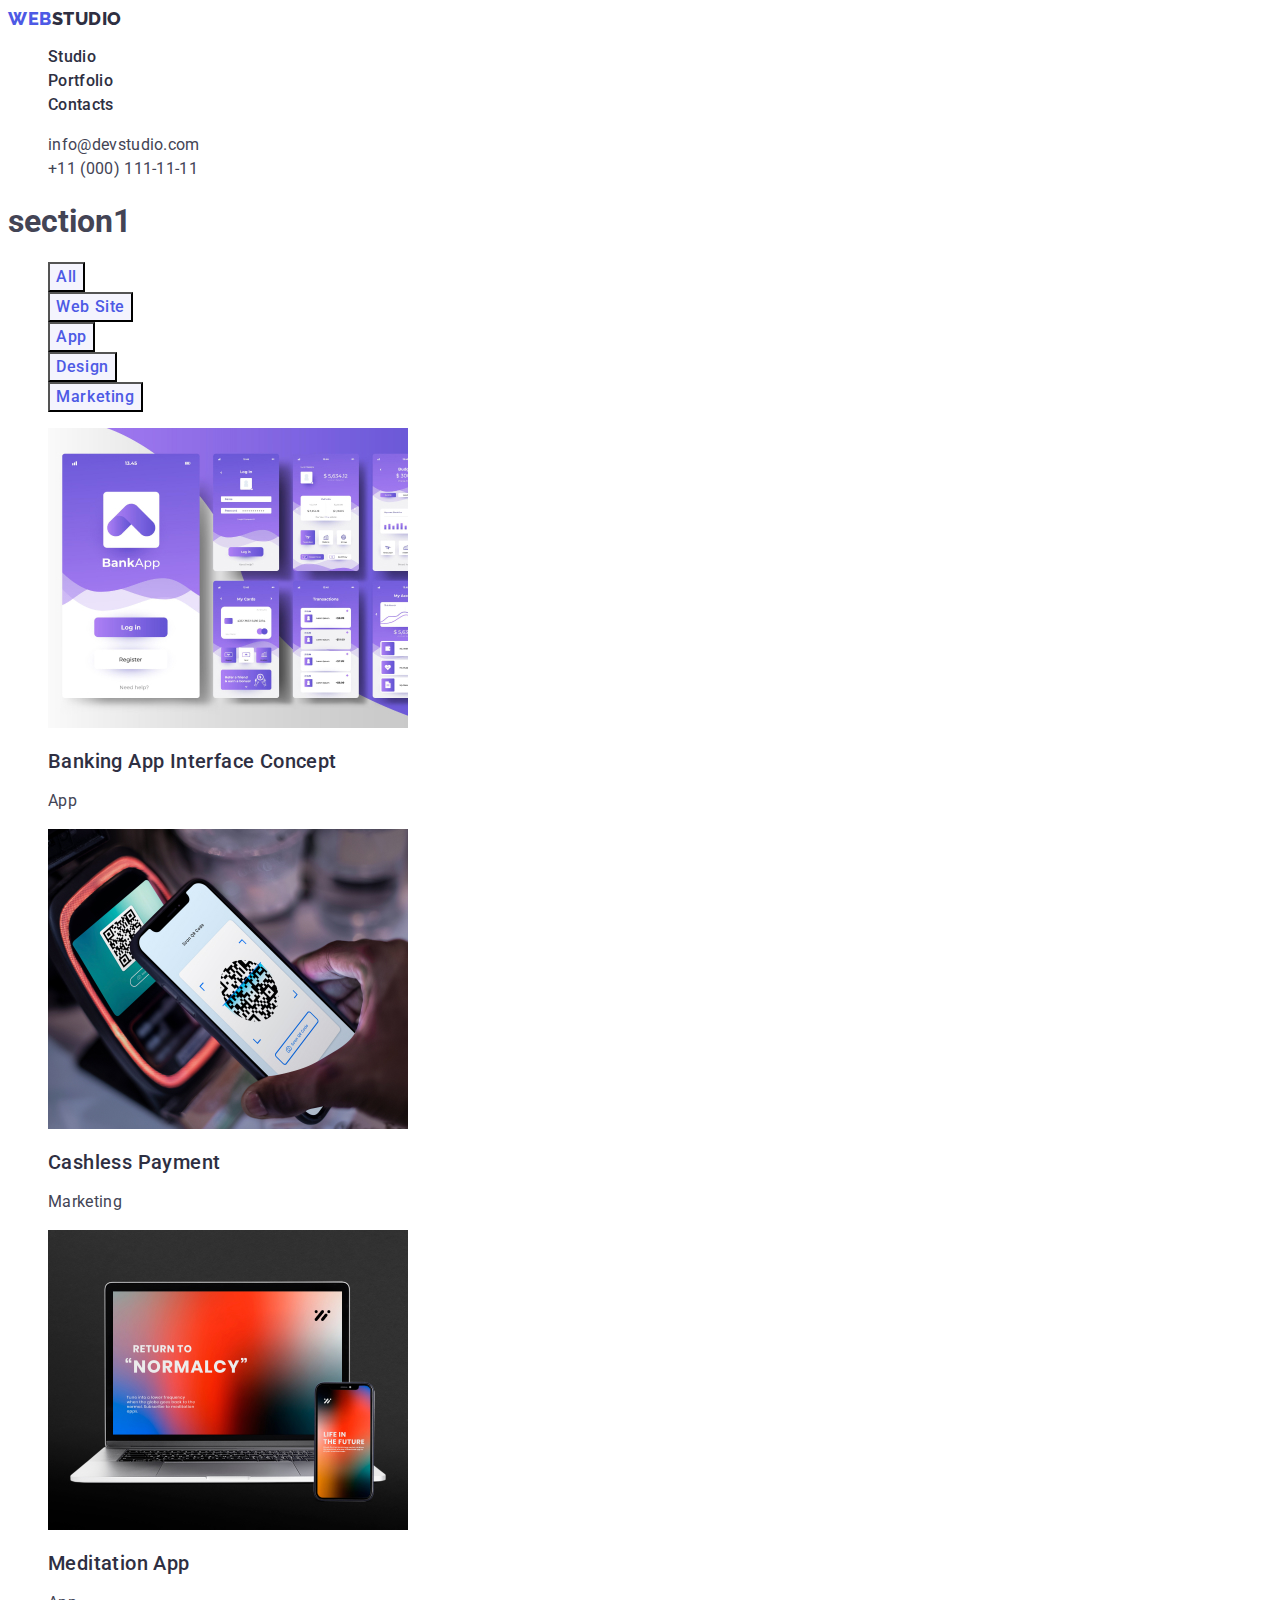
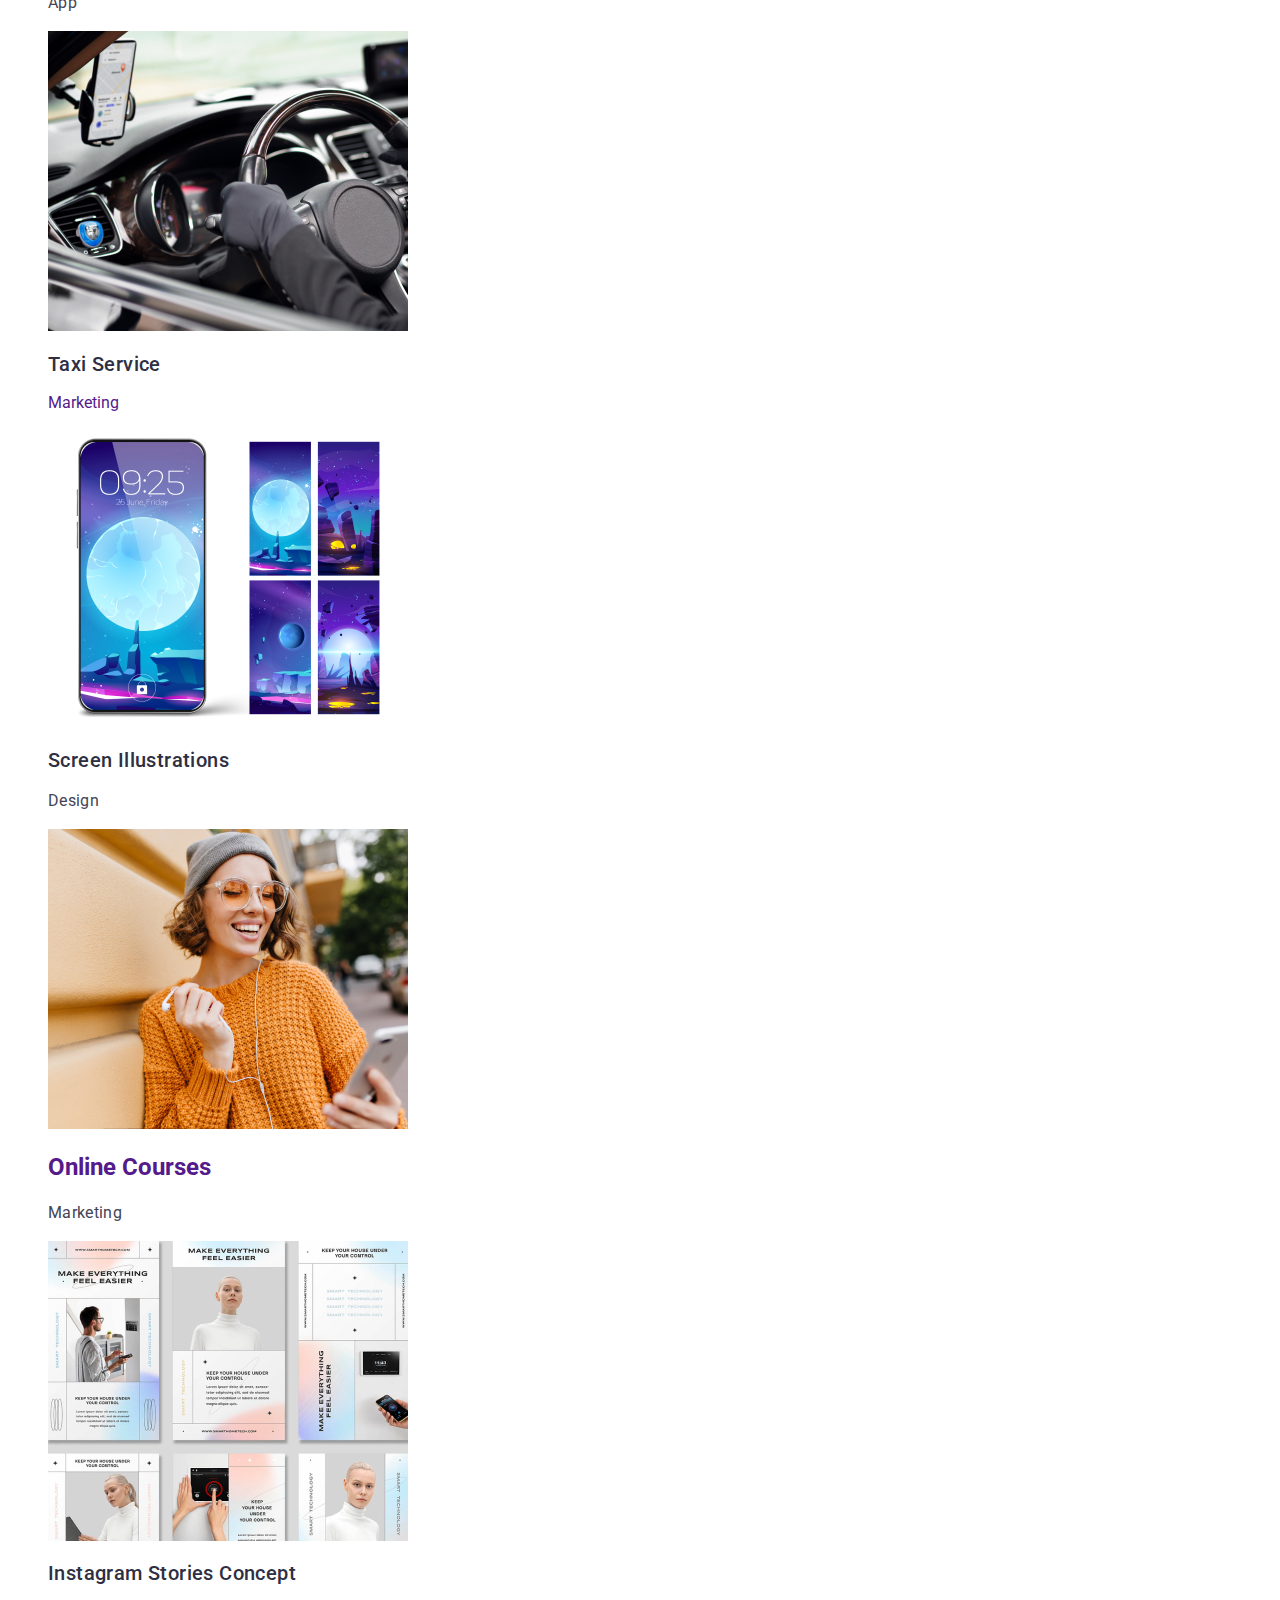
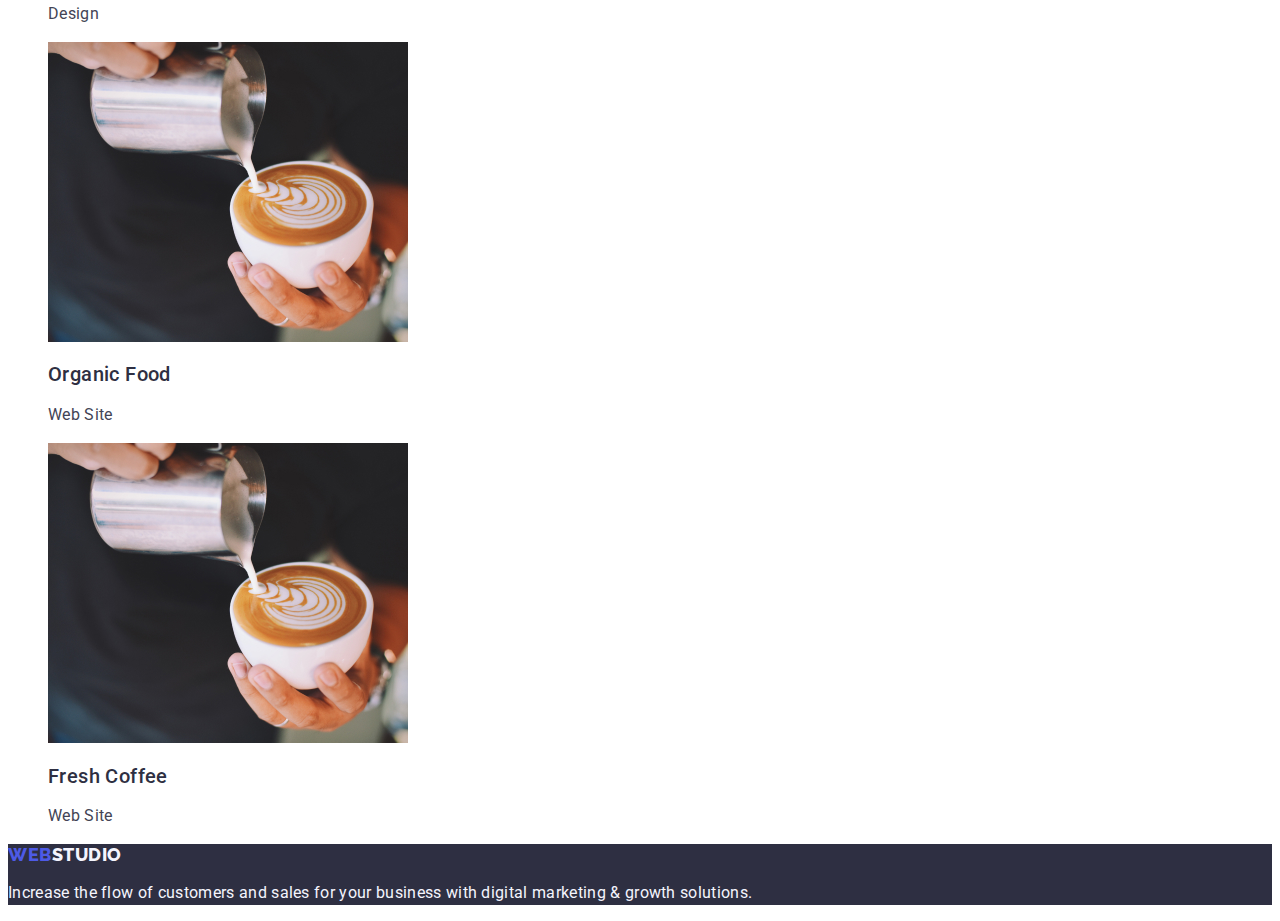
==== commit 981b81c3: "sasas" ====
--- a/portfolio.html
+++ b/portfolio.html
@@ -131,7 +131,7 @@
       </section>
     </main>
     <footer class="footer">
-      <a class="link" class="link second-logo" href="./index.html"
+      <a class="link second-logo" href="./index.html"
         >Web<span class="studio-footer">Studio</span></a
       >
       <p class="footer-text">
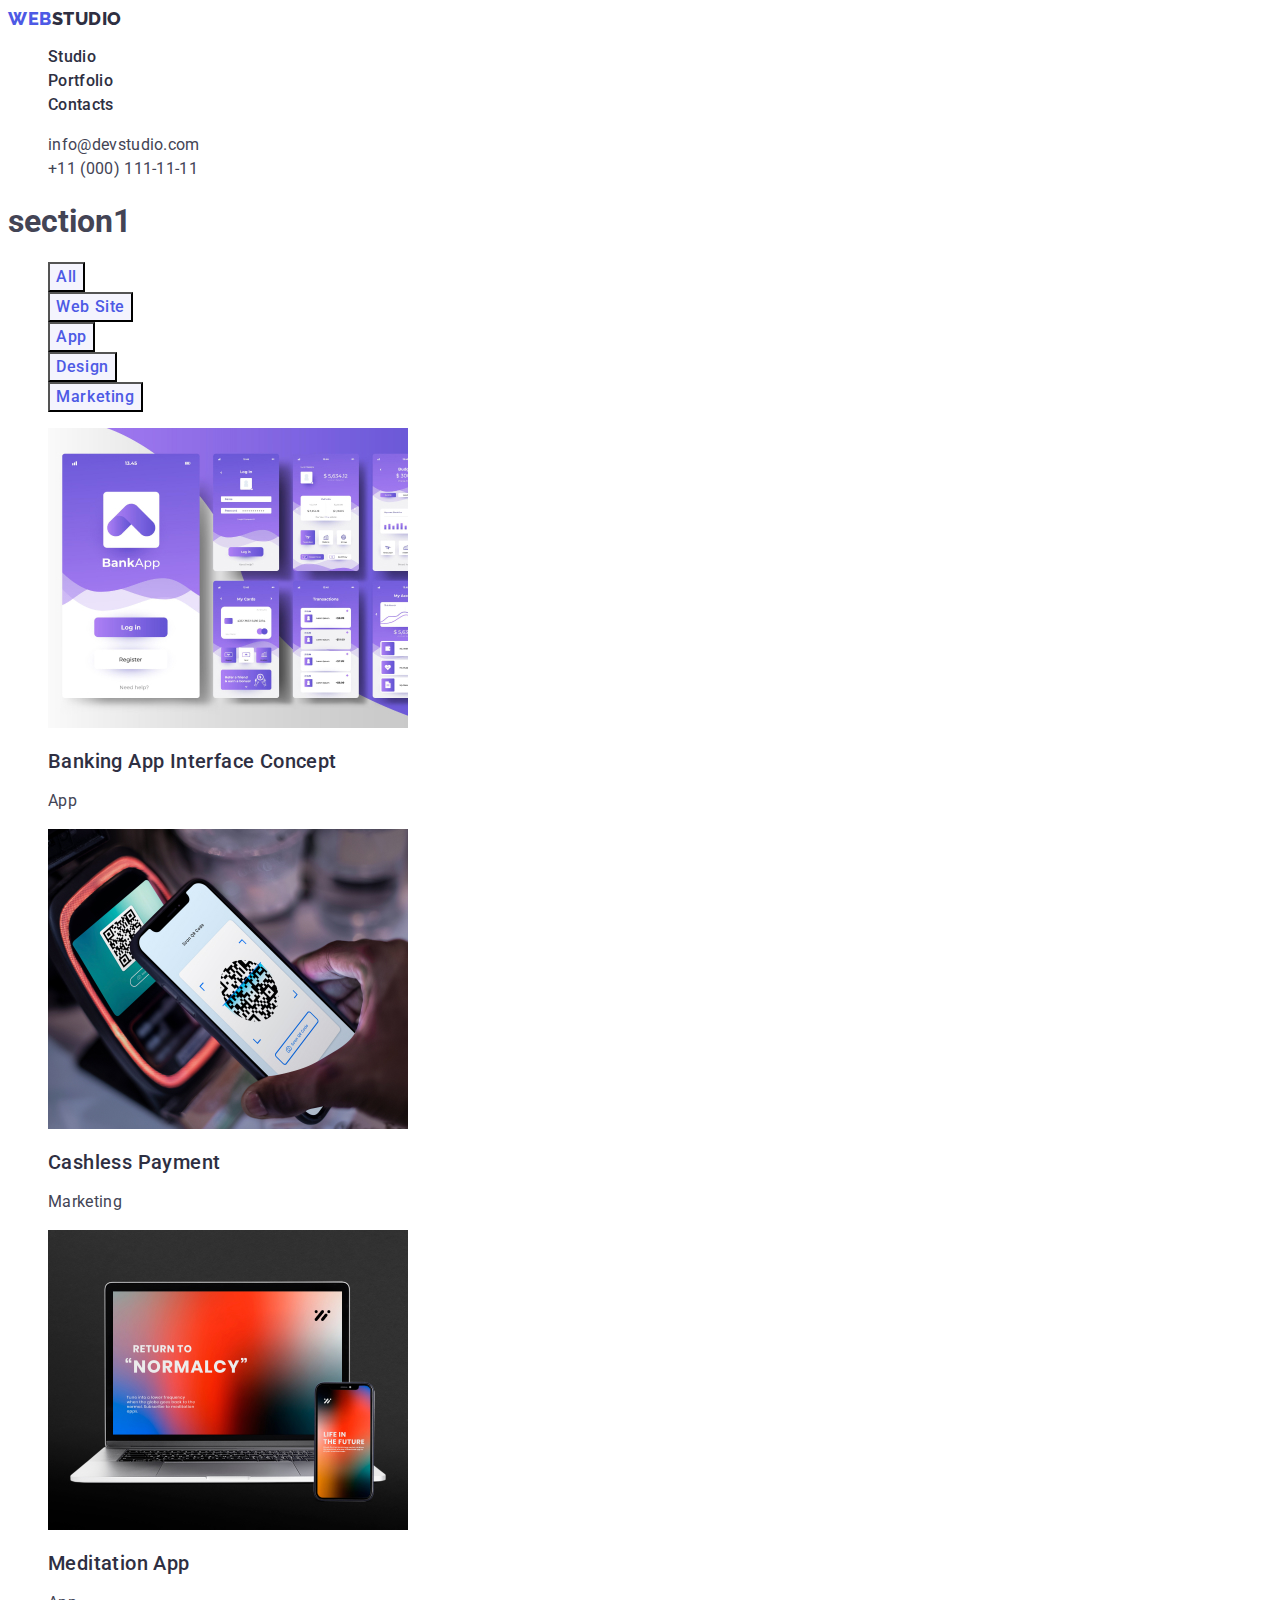
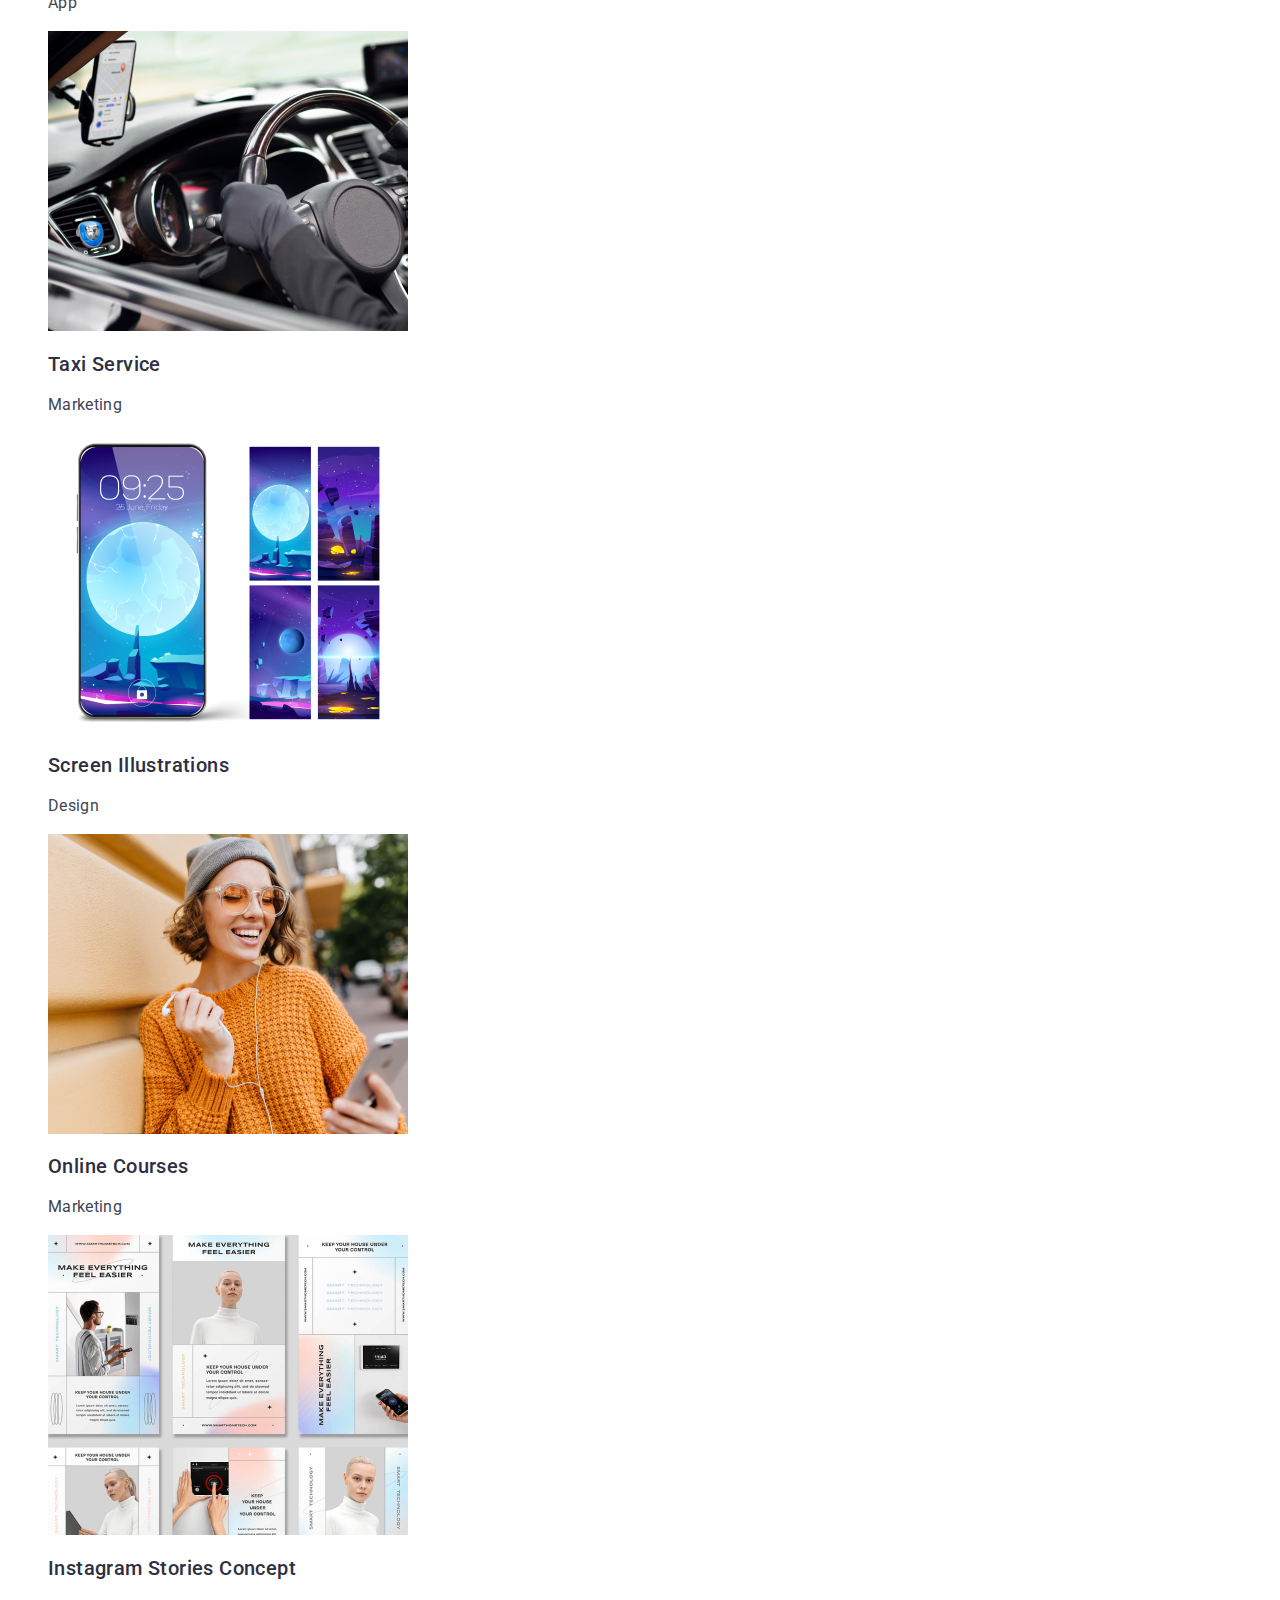
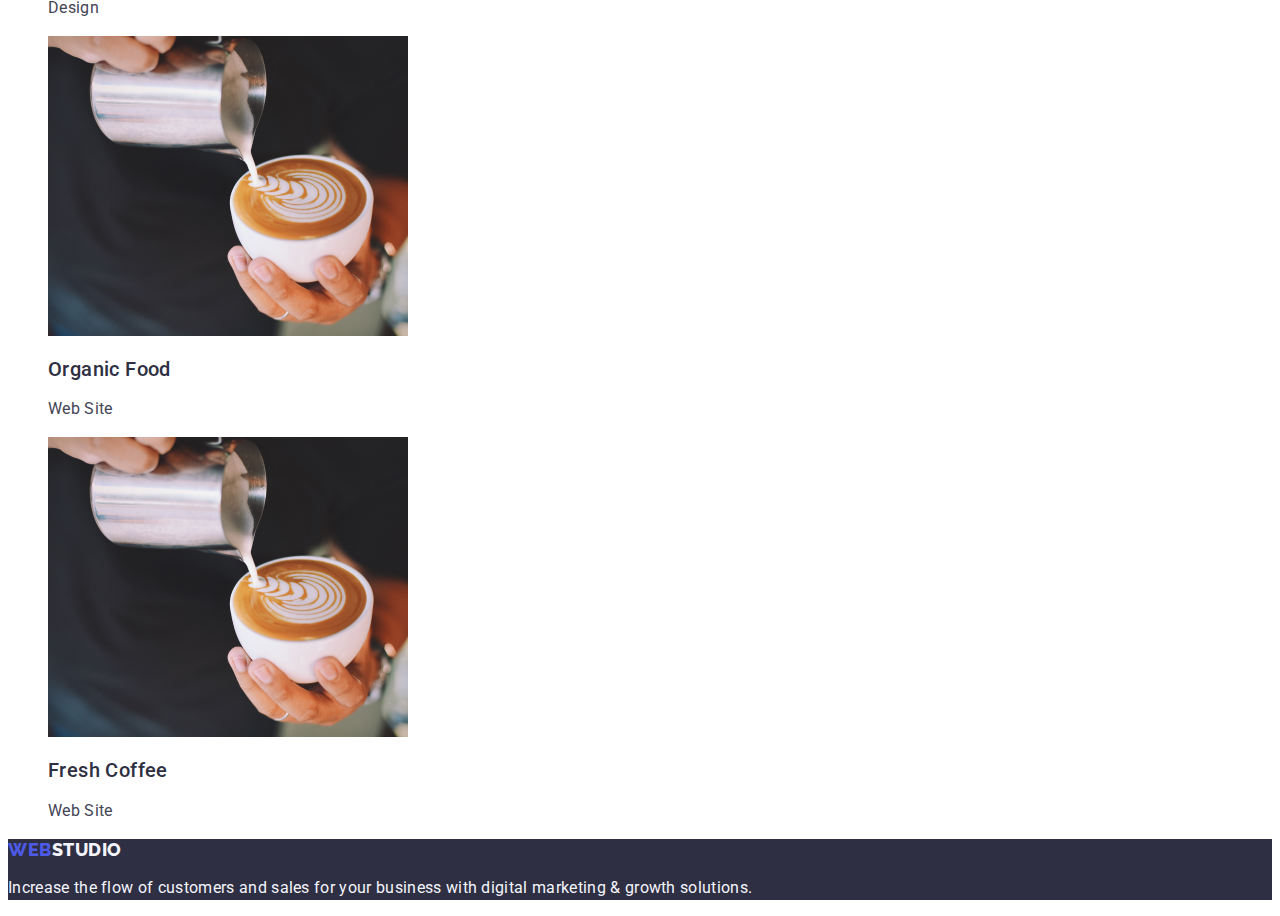
==== commit 4465d753: "finish" ====
--- a/portfolio.html
+++ b/portfolio.html
@@ -81,7 +81,7 @@
             <a class="link" href="">
               <img src="./images/taxi.jpg" alt="Taxi Service" width="360" />
               <h2 class="product-name">Taxi Service</h2>
-              <p>Marketing</p></a
+              <p class="product-desc">Marketing</p></a
             >
           </li>
           <li>
@@ -98,7 +98,7 @@
           <li>
             <a class="link" href="">
               <img src="./images/online.jpg" alt="Online Courses" width="360" />
-              <h2>Online Courses</h2>
+              <h2 class="product-name">Online Courses</h2>
               <p class="product-desc">Marketing</p></a
             >
           </li>
--- a/css/styles.css
+++ b/css/styles.css
@@ -80,9 +80,9 @@
         letter-spacing: 0.02em;
 }
 .hero-button {
-    border-radius: 4px;
+    /* border-radius: 4px; */
     background: #4D5AE5;
-    box-shadow: 0px 4px 4px 0px rgba(0, 0, 0, 0.15);
+    /* box-shadow: 0px 4px 4px 0px rgba(0, 0, 0, 0.15); */
     color: #FFFFFF;
     cursor: pointer;
     font-family: Roboto, sans-serif;
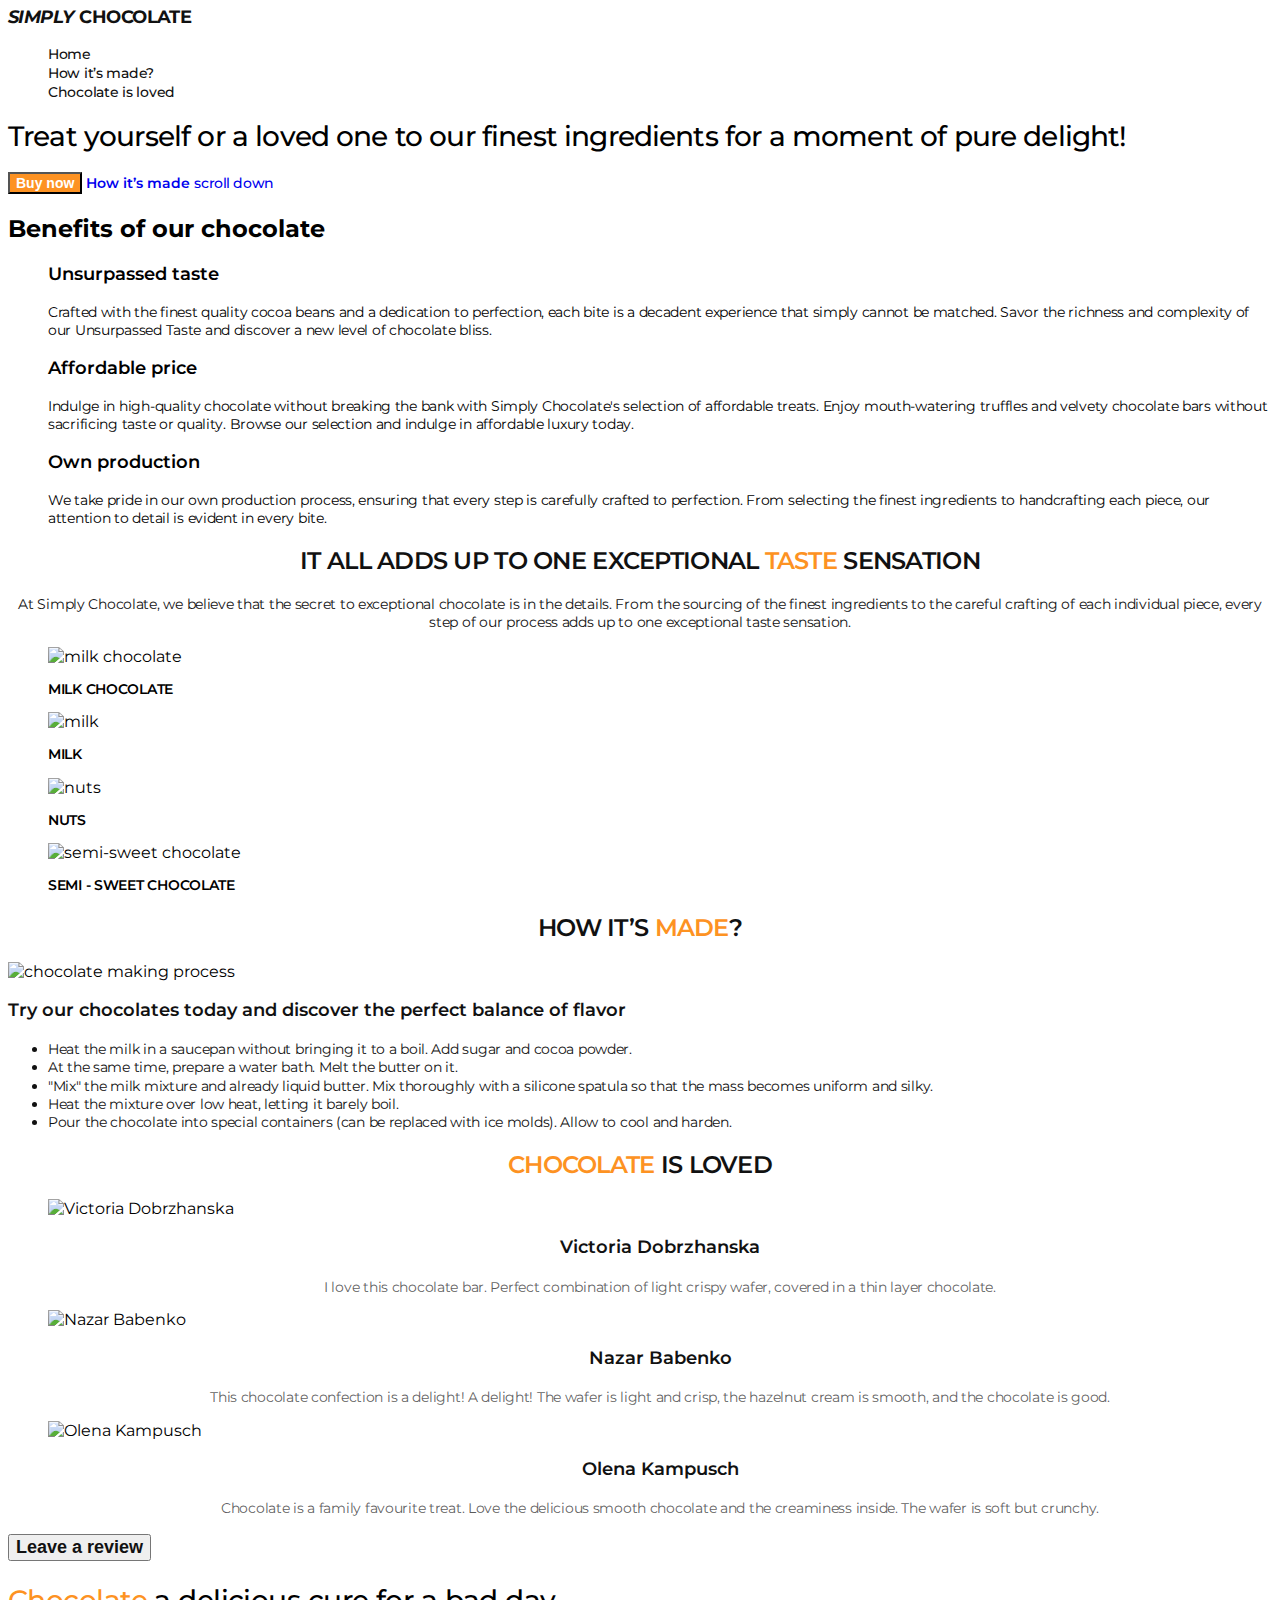
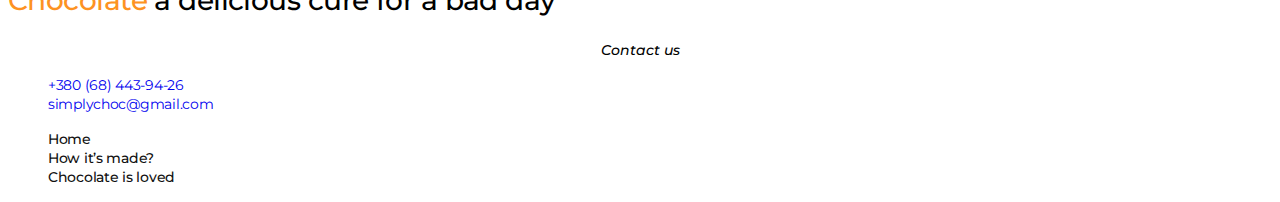
==== commit de85bef0: "ыфф" ====
--- a/portfolio.html
+++ b/portfolio.html
@@ -1,143 +1,259 @@
 <!DOCTYPE html>
+
 <html lang="en">
   <head>
     <meta charset="UTF-8" />
-    <title>WebStudio</title>
-    <link rel="stylesheet" href="./css/styles.css" />
+    <meta name="viewport" content="width=device-width, initial-scale=1.0" />
+    <title>Simply Chocolate</title>
     <link rel="preconnect" href="https://fonts.googleapis.com" />
     <link rel="preconnect" href="https://fonts.gstatic.com" crossorigin />
     <link
-      href="https://fonts.googleapis.com/css2?family=Raleway:wght@800&family=Roboto:wght@400;500;700&display=swap"
+      href="https://fonts.googleapis.com/css2?family=Montserrat:ital,wght@0,400;0,500;0,600;0,700;1,700&display=swap"
       rel="stylesheet"
     />
-    <meta name="viewport" content="width=device-width, initial-scale=1.0" />
+    <link rel="stylesheet" href="./css/styles.css" />
   </head>
   <body>
-    <header>
-      <nav>
-        <a class="logo link" href="./index.html"
-          >Web<span class="studio">Studio</span></a
-        >
-        <ul class="list menu">
-          <li><a class="link menu-item" href="./index.html">Studio</a></li>
-          <li>
-            <a class="link menu-item" href="./portfolio.html">Portfolio</a>
-          </li>
-          <li><a class="link menu-item" href="">Contacts</a></li>
+    <header class="page-header">
+      <nav class="page-navigation">
+        <a class="logotype link" href="./index.html"><i>SIMPLY</i> CHOCOLATE</a>
+        <ul class="menu list">
+          <li class="menu-item">
+            <a class="menu-link link" href="./index.html">Home</a>
+          </li>
+          <li class="menu-item">
+            <a class="menu-link link" href="#making-process">How it’s made?</a>
+          </li>
+          <li class="menu-item">
+            <a class="menu-link link" href="#reviews">Chocolate is loved</a>
+          </li>
         </ul>
       </nav>
-      <address class="contacts">
-        <ul class="list">
-          <li>
-            <a class="link contacts-item" href="mailto:info@devstudio.com"
-              >info@devstudio.com</a
-            >
-          </li>
-          <li>
-            <a class="link contacts-item" href="tel:+110001111111"
-              >+11 (000) 111-11-11</a
-            >
-          </li>
-        </ul>
-      </address>
     </header>
     <main>
-      <section>
-        <h1>section1</h1>
-        <ul class="list">
-          <li><button class="sect-one-but" type="button">All</button></li>
-          <li><button class="sect-one-but" type="button">Web Site</button></li>
-          <li><button class="sect-one-but" type="button">App</button></li>
-          <li><button class="sect-one-but" type="button">Design</button></li>
-          <li><button class="sect-one-but" type="button">Marketing</button></li>
-        </ul>
-        <ul class="list">
-          <li>
-            <a class="link" href="">
-              <img src="./images/bankapp.jpg" alt="BankApp" width="360" />
-              <h2 class="product-name">Banking App Interface Concept</h2>
-              <p class="product-desc">App</p></a
-            >
-          </li>
-          <li>
-            <a class="link" href="">
-              <img src="./images/pay.jpg" alt="CashlessPayment" width="360" />
-              <h2 class="product-name">Cashless Payment</h2>
-              <p class="product-desc">Marketing</p></a
-            >
-          </li>
-          <li>
-            <a class="link" href="">
-              <img
-                src="./images/meditation.jpg"
-                alt="MediationApp"
-                width="360"
-              />
-              <h2 class="product-name">Meditation App</h2>
-              <p class="product-desc">App</p></a
-            >
-          </li>
-          <li>
-            <a class="link" href="">
-              <img src="./images/taxi.jpg" alt="Taxi Service" width="360" />
-              <h2 class="product-name">Taxi Service</h2>
-              <p class="product-desc">Marketing</p></a
-            >
-          </li>
-          <li>
-            <a class="link" href="">
-              <img
-                src="./images/phone.jpg"
-                alt="Screen Illustrations"
-                width="360"
-              />
-              <h2 class="product-name">Screen Illustrations</h2>
-              <p class="product-desc">Design</p></a
-            >
-          </li>
-          <li>
-            <a class="link" href="">
-              <img src="./images/online.jpg" alt="Online Courses" width="360" />
-              <h2 class="product-name">Online Courses</h2>
-              <p class="product-desc">Marketing</p></a
-            >
-          </li>
-          <li>
-            <a class="link" href="">
-              <img
-                src="./images/insta.jpg"
-                alt="Instagram Stories Concept"
-                width="360"
-              />
-              <h2 class="product-name">Instagram Stories Concept</h2>
-              <p class="product-desc">Design</p></a
-            >
-          </li>
-          <li>
-            <a class="link" href="">
-              <img src="./images/food.jpg" alt="Organic Food" width="360" />
-              <h2 class="product-name">Organic Food</h2>
-              <p class="product-desc">Web Site</p></a
-            >
-          </li>
-          <li>
-            <a class="link" href="">
-              <img src="./images/cofeee.jpg" alt="Fresh Coffee" width="360" />
-              <h2 class="product-name">Fresh Coffee</h2>
-              <p class="product-desc">Web Site</p></a
-            >
-          </li>
-        </ul>
+      <section class="hero">
+        <h1 class="main-title">
+          Treat yourself or a loved one to our finest ingredients for a moment
+          of pure delight!
+        </h1>
+        <button class="buy-now-btn" type="button">Buy now</button>
+        <a class="how-made-link link" href="#making-process">How it’s made</a>
+        <a class="scroll-down-link link" href="#benefits"> scroll down </a>
+      </section>
+      <section class="benefits" id="benefits">
+        <h2>Benefits of our chocolate</h2>
+        <ul class="benefits-list list">
+          <li class="benefits-list-item">
+            <h3 class="benefits-list-title">Unsurpassed taste</h3>
+            <p class="benefits-list-text">
+              Crafted with the finest quality cocoa beans and a dedication to
+              perfection, each bite is a decadent experience that simply cannot
+              be matched. Savor the richness and complexity of our Unsurpassed
+              Taste and discover a new level of chocolate bliss.
+            </p>
+          </li>
+          <li class="benefits-list-item">
+            <h3 class="benefits-list-title">Affordable price</h3>
+            <p class="benefits-list-text">
+              Indulge in high-quality chocolate without breaking the bank with
+              Simply Chocolate's selection of affordable treats. Enjoy
+              mouth-watering truffles and velvety chocolate bars without
+              sacrificing taste or quality. Browse our selection and indulge in
+              affordable luxury today.
+            </p>
+          </li>
+          <li class="benefits-list-item">
+            <h3 class="benefits-list-title">Own production</h3>
+            <p class="benefits-list-text">
+              We take pride in our own production process, ensuring that every
+              step is carefully crafted to perfection. From selecting the finest
+              ingredients to handcrafting each piece, our attention to detail is
+              evident in every bite.
+            </p>
+          </li>
+        </ul>
+      </section>
+      <section class="ingredients">
+        <h2 class="section-title">
+          It all adds up to one exceptional
+          <span class="accent-color">taste</span> sensation
+        </h2>
+        <p class="ingredients-description">
+          At Simply Chocolate, we believe that the secret to exceptional
+          chocolate is in the details. From the sourcing of the finest
+          ingredients to the careful crafting of each individual piece, every
+          step of our process adds up to one exceptional taste sensation.
+        </p>
+        <ul class="ingredients-list list">
+          <li class="ingredients-list-item">
+            <img
+              class="ingredients-list-img"
+              src="./images/ingredients/milk-chocolate.png"
+              alt="milk chocolate"
+              width="206"
+              height="160"
+            />
+            <h3 class="ingredients-list-title">milk chocolate</h3>
+          </li>
+          <li class="ingredients-list-item">
+            <img
+              class="ingredients-list-img"
+              src="./images/ingredients/milk.png"
+              alt="milk"
+              width="206"
+              height="160"
+            />
+            <h3 class="ingredients-list-title">milk</h3>
+          </li>
+          <li class="ingredients-list-item">
+            <img
+              class="ingredients-list-img"
+              src="./images/ingredients/nuts.png"
+              alt="nuts"
+              width="206"
+              height="160"
+            />
+            <h3 class="ingredients-list-title">nuts</h3>
+          </li>
+          <li class="ingredients-list-item">
+            <img
+              class="ingredients-list-img"
+              src="./images/ingredients/semi-sweet-choclate.png"
+              alt="semi-sweet chocolate"
+              width="206"
+              height="160"
+            />
+            <h3 class="ingredients-list-title">semi - sweet chocolate</h3>
+          </li>
+        </ul>
+      </section>
+      <section class="how-made" id="making-process">
+        <h2 class="section-title">
+          How it’s <span class="accent-color">made</span>?
+        </h2>
+        <img
+          class="how-made-img"
+          src="./images/how-made/how-made.jpg"
+          alt="chocolate making process"
+          width="600"
+          height="400"
+        />
+        <h3 class="how-made-title">
+          Try our chocolates today and discover the perfect balance of flavor
+        </h3>
+        <ul class="how-made-list">
+          <li class="how-made-list-item">
+            Heat the milk in a saucepan without bringing it to a boil. Add sugar
+            and cocoa powder.
+          </li>
+          <li class="how-made-list-item">
+            At the same time, prepare a water bath. Melt the butter on it.
+          </li>
+          <li class="how-made-list-item">
+            "Mix" the milk mixture and already liquid butter. Mix thoroughly
+            with a silicone spatula so that the mass becomes uniform and silky.
+          </li>
+          <li class="how-made-list-item">
+            Heat the mixture over low heat, letting it barely boil.
+          </li>
+          <li class="how-made-list-item">
+            Pour the chocolate into special containers (can be replaced with ice
+            molds). Allow to cool and harden.
+          </li>
+        </ul>
+      </section>
+      <section class="reviews" id="reviews">
+        <h2 class="section-title">
+          <span class="accent-color">Chocolate</span> is loved
+        </h2>
+        <ul class="reviews-list list">
+          <li class="reviews-list-item">
+            <img
+              class="reviews-list-avatar"
+              src="./images/reviews/victoria-dobrzhanska.png"
+              alt="Victoria Dobrzhanska"
+              width="80"
+              height="80"
+            />
+            <h3 class="reviews-list-fullname">Victoria Dobrzhanska</h3>
+            <p class="reviews-list-text">
+              I love this chocolate bar. Perfect combination of light crispy
+              wafer, covered in a thin layer chocolate.
+            </p>
+          </li>
+          <li class="reviews-list-item">
+            <img
+              class="reviews-list-avatar"
+              src="./images/reviews/nazar-babenko.png"
+              alt="Nazar Babenko"
+              width="80"
+              height="80"
+            />
+            <h3 class="reviews-list-fullname">Nazar Babenko</h3>
+            <p class="reviews-list-text">
+              This chocolate confection is a delight! A delight! The wafer is
+              light and crisp, the hazelnut cream is smooth, and the chocolate
+              is good.
+            </p>
+          </li>
+          <li class="reviews-list-item">
+            <img
+              class="reviews-list-avatar"
+              src="./images/reviews/olena-kampusch.png"
+              alt="Olena Kampusch"
+              width="80"
+              height="80"
+            />
+            <h3 class="reviews-list-fullname">Olena Kampusch</h3>
+            <p class="reviews-list-text">
+              Chocolate is a family favourite treat. Love the delicious smooth
+              chocolate and the creaminess inside. The wafer is soft but
+              crunchy.
+            </p>
+          </li>
+        </ul>
+        <button class="leave-review-btn" type="button">Leave a review</button>
       </section>
     </main>
-    <footer class="footer">
-      <a class="link second-logo" href="./index.html"
-        >Web<span class="studio-footer">Studio</span></a
-      >
-      <p class="footer-text">
-        Increase the flow of customers and sales for your business with digital
-        marketing & growth solutions.
-      </p>
+    <footer class="page-footer">
+      <div class="page-footer-left-side">
+        <h2 class="page-footer-title">
+          <span class="accent-color">Chocolate</span> a delicious cure for a bad
+          day
+        </h2>
+        <address>
+          <p class="contact-title">Contact us</p>
+          <ul class="contact-list list">
+            <li class="contact-list-item">
+              <a class="contact-list-link link" href="tel:+380684439426"
+                >+380 (68) 443-94-26</a
+              >
+            </li>
+            <li class="contact-list-item">
+              <a
+                class="contact-list-link link"
+                href="mailto:simplychoc@gmail.com"
+                >simplychoc@gmail.com</a
+              >
+            </li>
+          </ul>
+        </address>
+      </div>
+      <div class="page-footer-right-side">
+        <nav class="page-navigation">
+          <ul class="menu list">
+            <li class="menu-item">
+              <a class="menu-link link" href="./index.html">Home</a>
+            </li>
+            <li class="menu-item">
+              <a class="menu-link link" href="">How it’s made?</a>
+            </li>
+            <li class="menu-item">
+              <a class="menu-link link" href="">Chocolate is loved</a>
+            </li>
+          </ul>
+        </nav>
+      </div>
     </footer>
   </body>
 </html>
--- a/css/styles.css
+++ b/css/styles.css
@@ -1,230 +1,213 @@
-:root {
-    --primary-bg-color: #2E2F42;
-    --primary-text-color: #434455;
-}
-body {
-    font-family: 'Roboto', sans-serif;
-    color: #434455;
-    background-color: #FFFFFF;
-}
+/* ============== COMMON STYLES ============== */
 .list {
     list-style-type: none;
 }
+
 .link {
     text-decoration: none;
 }
 
-.logo{
-    font-family: Raleway, sans-serif;
-    font-size: 18px;
+button {
+    cursor: pointer;
+}
+
+body {
+    font-family: 'Montserrat', sans-serif;
+}
+
+.accent-color {
+    color: #fd9222;
+}
+
+.section-title {
+    font-size: 24px;
+    font-weight: 600;
+    line-height: 1.17;
+    letter-spacing: -0.03em;
+    text-align: center;
+    text-transform: uppercase;
+    color: #111111;
+}
+
+/* ============== /COMMON STYLES ============== */
+
+/* ============== HEADER STYLES ============== */
+.logotype {
+    font-size: 18px;
+    font-weight: 700;
+    line-height: 1.11;
+    letter-spacing: -0.03em;
+    color: #111111;
+}
+
+.menu-link {
+    font-size: 14px;
+    font-weight: 500;
+    line-height: 1.14;
+    letter-spacing: -0.02em;
+    color: #111111;
+}
+
+.menu-link:hover,
+.menu-link:focus {
+    color: #fd9222;
+}
+
+/* ============== /HEADER STYLES ============== */
+
+/* ============== HERO STYLES ============== */
+.main-title {
+    font-size: 28px;
+    font-weight: 500;
+    line-height: 1.21;
+    letter-spacing: -0.03em;
+}
+
+.buy-now-btn {
+    font-size: 14px;
+    font-weight: 600;
+    background-color: #fd9222;
+    color: #ffffff;
+}
+
+.buy-now-btn:hover,
+.buy-now-btn:focus {
+    background-color: #fcf1e0;
+    color: #fd9222;
+}
+
+.how-made-link {
+    font-size: 14px;
+    font-weight: 600;
+}
+
+.how-made-link:hover,
+.how-made-link:focus {
+    color: #fd9222;
+}
+
+.scroll-down-link {
+    font-size: 14px;
+    font-weight: 500;
+    line-height: 1.29;
+    letter-spacing: -0.03em;
+}
+
+.scroll-down-link:hover,
+.scroll-down-link:focus {
+    color: #fd9222;
+}
+
+/* ============== /HERO STYLES ============== */
+
+/* ============== BENEFITS STYLES ============== */
+.benefits-list-title {
+    font-size: 18px;
+    font-weight: 600;
+}
+
+.benefits-list-text {
+    font-size: 14px;
+    font-weight: 400;
+    line-height: 1.29;
+    letter-spacing: -0.02em;
+}
+
+/* ============== /BENEFITS STYLES ============== */
+
+/* ============== INGREDIENTS STYLES ============== */
+.ingredients-description {
+    font-size: 14px;
     font-style: normal;
-    font-weight: 800;
-    line-height: 1.17;
-    letter-spacing: 0.03em;
+    font-weight: 400;
+    line-height: 1.29;
+    letter-spacing: -0.02em;
+    text-align: center;
+    color: #111111;
+}
+
+.ingredients-list-title {
+    font-size: 14px;
+    font-weight: 600;
+    line-height: 1.29;
+    letter-spacing: -0.02em;
     text-transform: uppercase;
-    color: #4d5ae5;
-}
-.studio {
-    color: var(--primary-bg-color);
-
-}
-
-.menu-item {
-    color: var(--NAVY-BLUE, #2E2F42);
-    
-        /* Body Medium */
-        font-family: Roboto;
-        font-size: 16px;
-        font-style: normal;
-        font-weight: 500;
-        line-height: 1.5;
-        /* 150% */
-        letter-spacing: 0.02em;
-}
-.menu-item:hover,
-.menu-item:focus {
-    color: #404bbf;
-}
-.contacts {
-        font-style: normal;
-}
-
-.contacts-item:hover,
-.contacts-item:focus {
-    color: #404bbf;
-}
-
-.contacts-item {
-    color: #434455;
-        font-family: Roboto;
-        font-size: 16px;
-        font-style: normal;
-        font-weight: 400;
-        line-height: 1.5;
-        /* 150% */
-        letter-spacing: 0.02em;
-}
-
-.hero {
-    background-color: #2e2f42;
-
-}
-.main-header {
-    color: #FFFFFF;
-        text-align: center;
-        font-family: Roboto;
-        font-size: 56px;
-        font-style: normal;
-        font-weight: 700;
-        line-height: 1.07;
-        letter-spacing: 0.02em;
-}
-.hero-button {
-    /* border-radius: 4px; */
-    background: #4D5AE5;
-    /* box-shadow: 0px 4px 4px 0px rgba(0, 0, 0, 0.15); */
-    color: #FFFFFF;
-    cursor: pointer;
-    font-family: Roboto, sans-serif;
-    font-size: 16px;
+}
+
+/* ============== /INGREDIENTS STYLES ============== */
+
+/* ============== HOW MADE STYLES ============== */
+.how-made-title {
+    font-size: 18px;
+    font-weight: 600;
+    line-height: 1.33;
+    color: #111111;
+}
+
+.how-made-list-item {
+    font-size: 14px;
+    font-weight: 400;
+    line-height: 1.29;
+    letter-spacing: -0.02em;
+    color: #111111;
+}
+
+/* ============== /HOW MADE STYLES ============== */
+
+/* ============== REVIEW STYLES ============== */
+.reviews-list-fullname {
+    font-size: 18px;
+    font-weight: 600;
+    line-height: 1.33;
+    text-align: center;
+    color: #111111;
+}
+
+.reviews-list-text {
+    font-size: 14px;
+    font-weight: 400;
+    line-height: 1.29;
+    letter-spacing: -0.02em;
+    text-align: center;
+    color: rgba(17, 17, 17, 0.7);
+}
+
+.leave-review-btn {
+    font-size: 18px;
+    font-weight: 600;
+    color: #111111;
+}
+
+.leave-review-btn:hover,
+.leave-review-btn:focus {
+    color: #ffffff;
+    background-color: #fd9222;
+}
+
+/* ============== /REVIEW STYLES ============== */
+
+/* ============== FOOTER STYLES ============== */
+.page-footer-title {
+    font-size: 28px;
+    font-weight: 500;
+    line-height: 1.21;
+    letter-spacing: -0.02em;
+}
+
+.contact-title {
+    font-size: 14px;
+    font-weight: 500;
+    line-height: 1.29;
+    text-align: center;
+}
+
+.contact-list-link {
+    font-size: 14px;
+    font-weight: 400;
     font-style: normal;
-    font-weight: 500;
-    line-height: 1.5;
-    /* 150% */
-    letter-spacing: 0.04em;
-}
-.hero-button:hover,
-.hero-button:focus {
-    background-color: #404BBF;
-}
-.sect-one {
-    color:#2E2F42;
-        font-family: Roboto;
-        font-size: 20px;
-        font-style: normal;
-        font-weight: 500;
-        line-height: 1.2;
-        /* 120% */
-        letter-spacing: 0.02em;
-}
-.sect-one-text {
-line-height: 1.5;
-                /* 120% */
-       letter-spacing: 0.02em;
-}
-.sect-two {
-    color:#2E2F42;
-        text-align: center;
-        font-size: 36px;
-        font-style: normal;
-        font-weight: 700;
-        line-height: 1.11;
-        letter-spacing: 0.02em;
-        text-transform: capitalize;
-}
-.sect-three {
-    background-color: #F4F4FD;
-}
-.header-three {
-    color:#2E2F42;
-        text-align: center;
-        font-size: 36px;
-        font-style: normal;
-        font-weight: 700;
-        line-height: 1.11;
-        letter-spacing: 0.02em;
-        text-transform: capitalize;
-}
-.text-three {
-    color: #434455;
-        text-align: center;
-        font-size: 16px;
-        font-style: normal;
-        font-weight: 400;
-        line-height: 1.5;
-        letter-spacing: 0.02em;
-}
-.sect-three-item {
-    background-color: #FFFFFF;
-    font-weight: 500;
-    font-size: 20px;
-    line-height: 1.2;
-}
-footer {
-    background-color: #2e2f42;
-}
-.studio-footer {
-    color: #F4F4FD;
-        font-family: Raleway;
-        font-size: 18px;
-        font-style: normal;
-        font-weight: 800;
-        line-height: 1.17;
-        letter-spacing: 0.03em;
-        text-transform: uppercase;
-}
-.footer-text {
-    color: var(--CLOUD, #F4F4FD);
-        font-size: 16px;
-        font-style: normal;
-        font-weight: 400;
-        line-height: 1.5;
-        letter-spacing: 0.02em;
-}
-.header-three-item {
-    color: var(--NAVY-BLUE, #2E2F42);
-        text-align: center;
-        font-family: Roboto;
-        font-size: 20px;
-        font-style: normal;
-        font-weight: 500;
-        line-height: 1.2;
-        letter-spacing: 0.02em;
-}
-
-.sect-one-but {
-    color: #4d5ae5;
-    background-color: #F4F4FD;
-        text-align: center;
-        font-size: 16px;
-        font-style: normal;
-        font-weight: 500;
-        line-height: 1.5;
-        letter-spacing: 0.04em;
-        cursor: pointer;
-        font-family: "Roboto", sans-serif;
-}
-.sect-one-but:hover,
-.sect-one-but:focus {
-    color: #FFFFFF;
-    background-color: #404BBF;
-}
-
-.second-logo {
-    color: #4D5AE5;
-        font-family: Raleway, sans-serif;
-        font-size: 18px;
-        font-style: normal;
-        font-weight: 800;
-        line-height: 1.17;
-        letter-spacing: 0.03em;
-        text-transform: uppercase;
-}
-.product-name {
-    color:  #2E2F42;
-        font-family: Roboto;
-        font-size: 20px;
-        font-style: normal;
-        font-weight: 500;
-        line-height: 1.2;
-        /* 120% */
-        letter-spacing: 0.02em;
-}
-.product-desc {
-color: var(--SLATE, #434455);
-    font-size: 16px;
-    font-style: normal;
-    font-weight: 400;
-    line-height: 1.5;
-    letter-spacing: 0.02em;
-}+    line-height: 1.29;
+    letter-spacing: -0.02em;
+    text-align: center;
+}
+
+/* ============== /FOOTER STYLES ============== */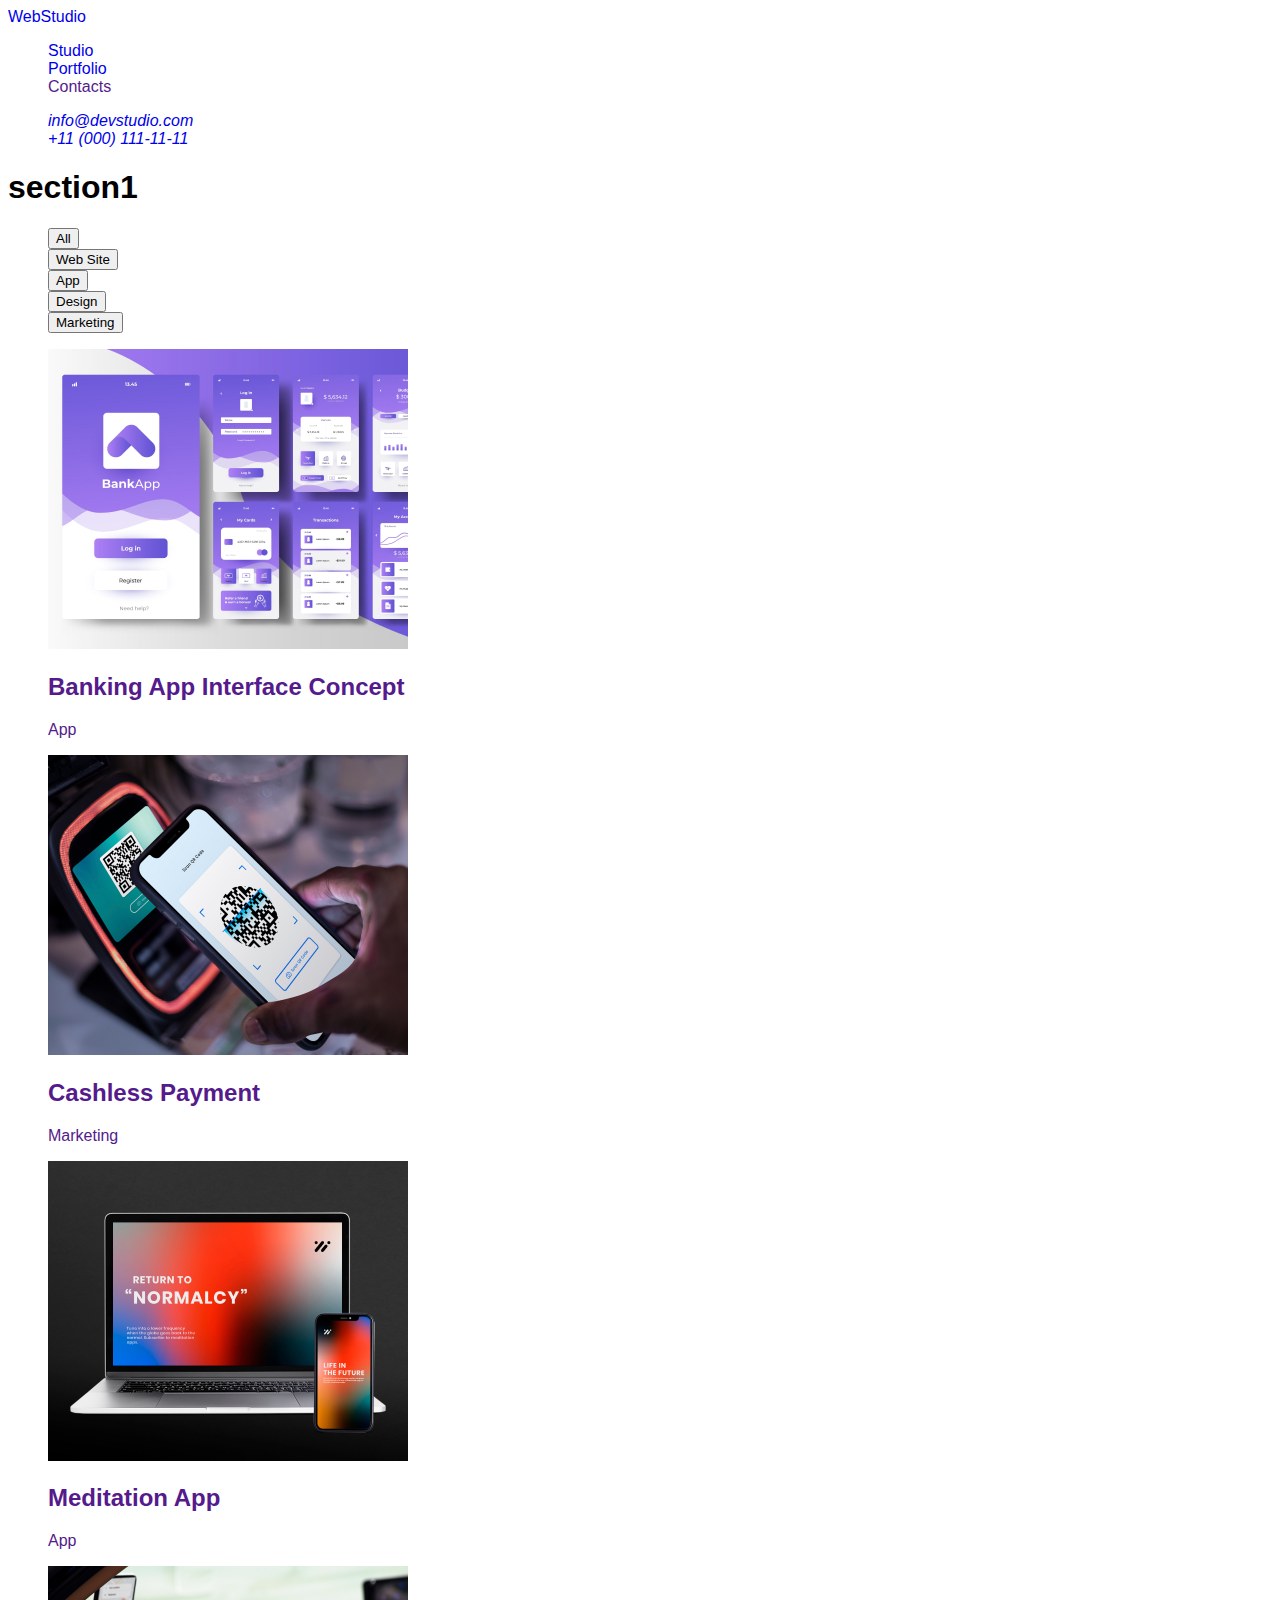
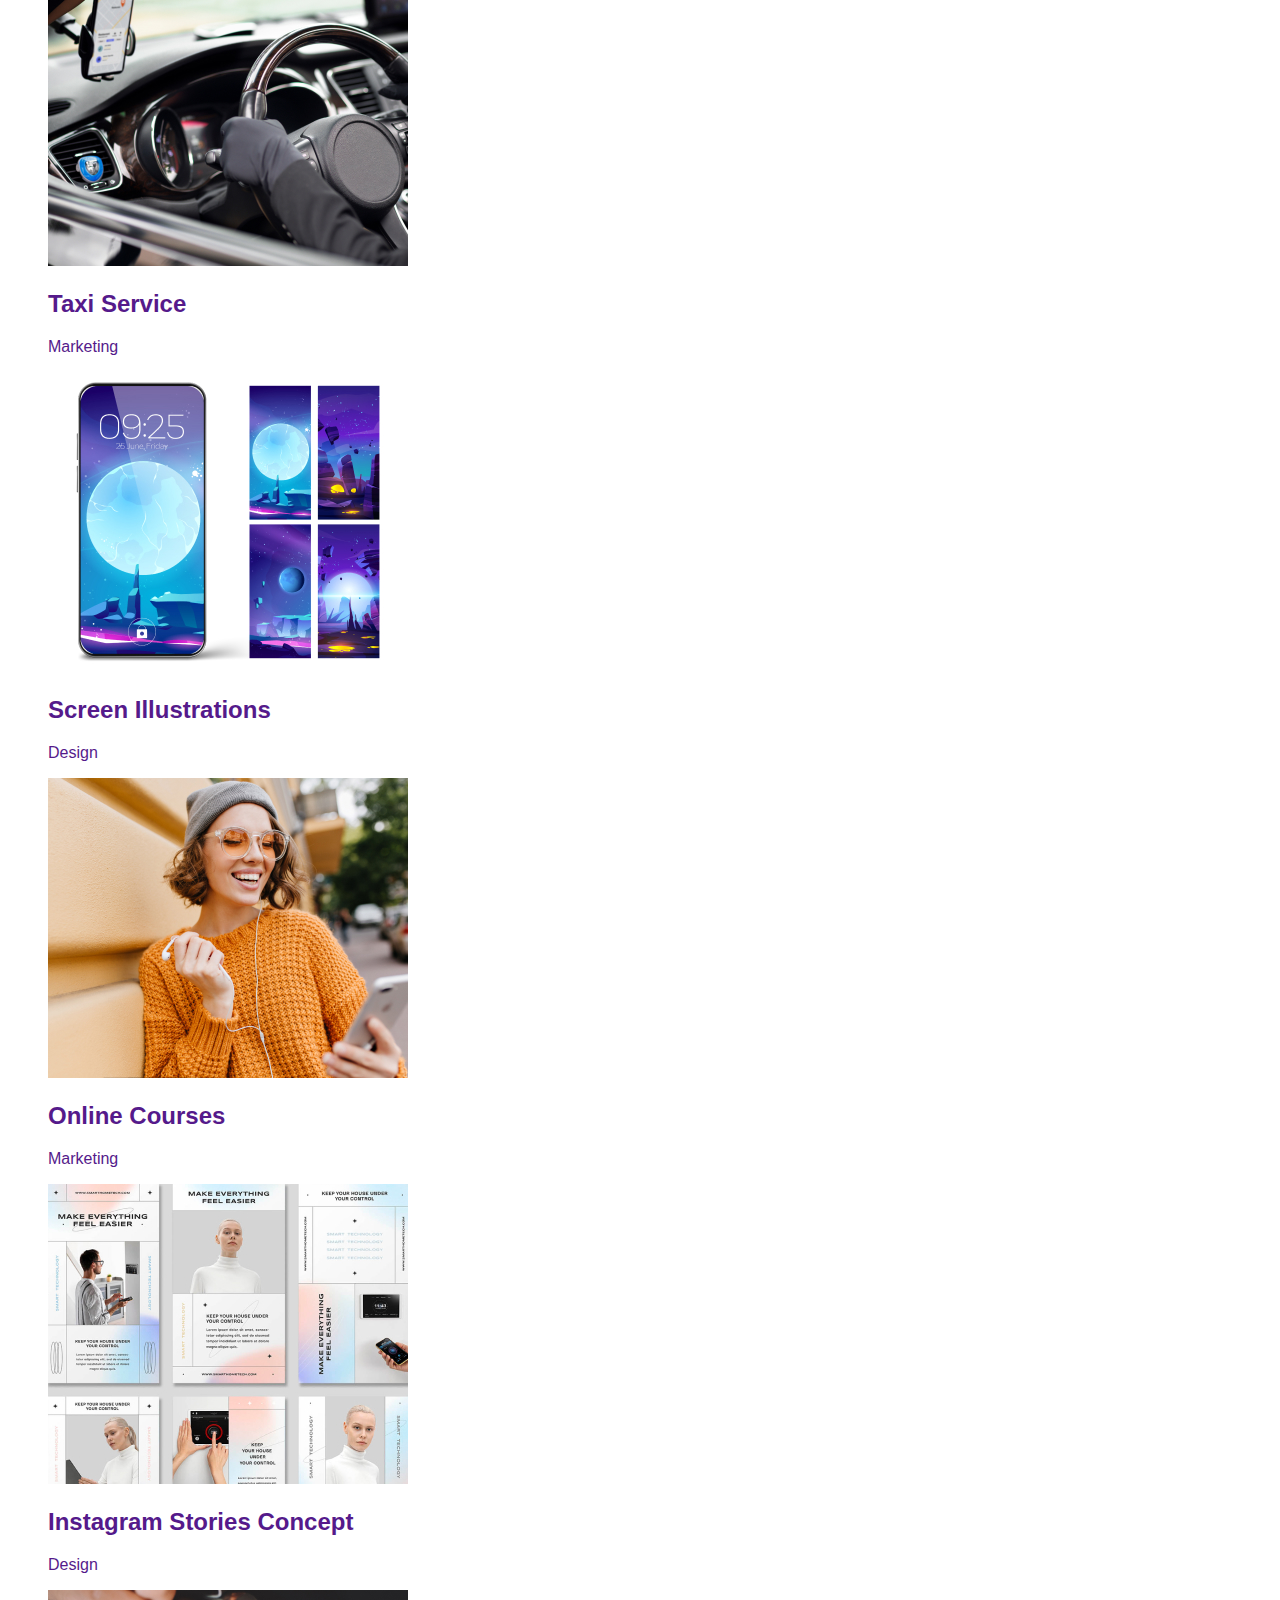
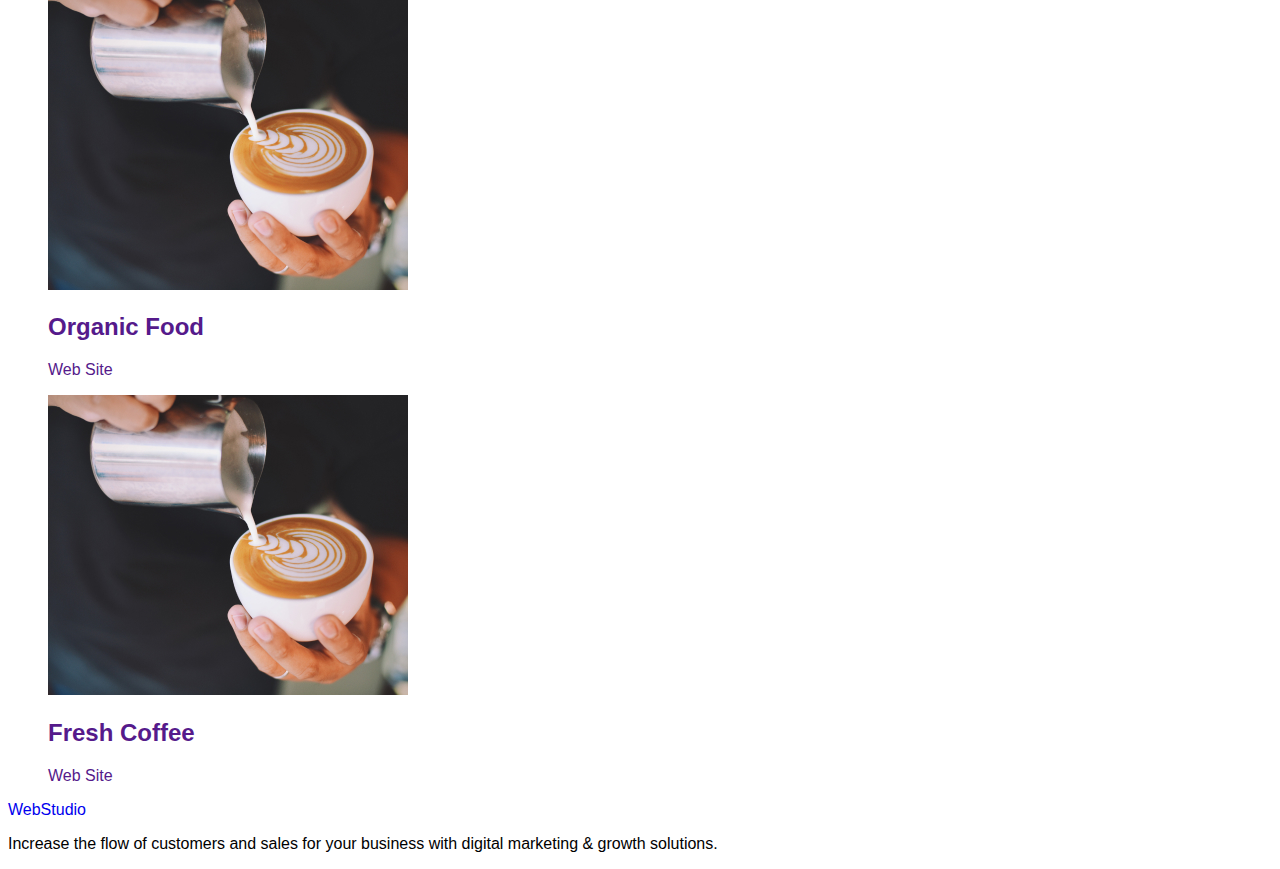
==== commit 0226b038: "try1" ====
--- a/portfolio.html
+++ b/portfolio.html
@@ -1,259 +1,143 @@
 <!DOCTYPE html>
-
 <html lang="en">
   <head>
     <meta charset="UTF-8" />
     <meta name="viewport" content="width=device-width, initial-scale=1.0" />
-    <title>Simply Chocolate</title>
+    <title>WebStudio</title>
     <link rel="preconnect" href="https://fonts.googleapis.com" />
     <link rel="preconnect" href="https://fonts.gstatic.com" crossorigin />
     <link
-      href="https://fonts.googleapis.com/css2?family=Montserrat:ital,wght@0,400;0,500;0,600;0,700;1,700&display=swap"
+      href="https://fonts.googleapis.com/css2?family=Raleway:wght@800&family=Roboto:wght@400;500;700&display=swap"
       rel="stylesheet"
     />
     <link rel="stylesheet" href="./css/styles.css" />
   </head>
   <body>
-    <header class="page-header">
-      <nav class="page-navigation">
-        <a class="logotype link" href="./index.html"><i>SIMPLY</i> CHOCOLATE</a>
-        <ul class="menu list">
-          <li class="menu-item">
-            <a class="menu-link link" href="./index.html">Home</a>
+    <header>
+      <nav>
+        <a class="logo link" href="./index.html"
+          >Web<span class="studio">Studio</span></a
+        >
+        <ul class="list menu">
+          <li><a class="link menu-item" href="./index.html">Studio</a></li>
+          <li>
+            <a class="link menu-item" href="./portfolio.html">Portfolio</a>
           </li>
-          <li class="menu-item">
-            <a class="menu-link link" href="#making-process">How it’s made?</a>
+          <li><a class="link menu-item" href="">Contacts</a></li>
+        </ul>
+      </nav>
+      <address class="contacts">
+        <ul class="list">
+          <li>
+            <a class="link contacts-item" href="mailto:info@devstudio.com"
+              >info@devstudio.com</a
+            >
           </li>
-          <li class="menu-item">
-            <a class="menu-link link" href="#reviews">Chocolate is loved</a>
+          <li>
+            <a class="link contacts-item" href="tel:+110001111111"
+              >+11 (000) 111-11-11</a
+            >
           </li>
         </ul>
-      </nav>
+      </address>
     </header>
     <main>
-      <section class="hero">
-        <h1 class="main-title">
-          Treat yourself or a loved one to our finest ingredients for a moment
-          of pure delight!
-        </h1>
-        <button class="buy-now-btn" type="button">Buy now</button>
-        <a class="how-made-link link" href="#making-process">How it’s made</a>
-        <a class="scroll-down-link link" href="#benefits"> scroll down </a>
-      </section>
-      <section class="benefits" id="benefits">
-        <h2>Benefits of our chocolate</h2>
-        <ul class="benefits-list list">
-          <li class="benefits-list-item">
-            <h3 class="benefits-list-title">Unsurpassed taste</h3>
-            <p class="benefits-list-text">
-              Crafted with the finest quality cocoa beans and a dedication to
-              perfection, each bite is a decadent experience that simply cannot
-              be matched. Savor the richness and complexity of our Unsurpassed
-              Taste and discover a new level of chocolate bliss.
-            </p>
+      <section>
+        <h1>section1</h1>
+        <ul class="list">
+          <li><button class="sect-one-but" type="button">All</button></li>
+          <li><button class="sect-one-but" type="button">Web Site</button></li>
+          <li><button class="sect-one-but" type="button">App</button></li>
+          <li><button class="sect-one-but" type="button">Design</button></li>
+          <li><button class="sect-one-but" type="button">Marketing</button></li>
+        </ul>
+        <ul class="list">
+          <li>
+            <a class="link" href="">
+              <img src="./images/bankapp.jpg" alt="BankApp" width="360" />
+              <h2 class="product-name">Banking App Interface Concept</h2>
+              <p class="product-desc">App</p></a
+            >
           </li>
-          <li class="benefits-list-item">
-            <h3 class="benefits-list-title">Affordable price</h3>
-            <p class="benefits-list-text">
-              Indulge in high-quality chocolate without breaking the bank with
-              Simply Chocolate's selection of affordable treats. Enjoy
-              mouth-watering truffles and velvety chocolate bars without
-              sacrificing taste or quality. Browse our selection and indulge in
-              affordable luxury today.
-            </p>
+          <li>
+            <a class="link" href="">
+              <img src="./images/pay.jpg" alt="CashlessPayment" width="360" />
+              <h2 class="product-name">Cashless Payment</h2>
+              <p class="product-desc">Marketing</p></a
+            >
           </li>
-          <li class="benefits-list-item">
-            <h3 class="benefits-list-title">Own production</h3>
-            <p class="benefits-list-text">
-              We take pride in our own production process, ensuring that every
-              step is carefully crafted to perfection. From selecting the finest
-              ingredients to handcrafting each piece, our attention to detail is
-              evident in every bite.
-            </p>
+          <li>
+            <a class="link" href="">
+              <img
+                src="./images/meditation.jpg"
+                alt="MediationApp"
+                width="360"
+              />
+              <h2 class="product-name">Meditation App</h2>
+              <p class="product-desc">App</p></a
+            >
+          </li>
+          <li>
+            <a class="link" href="">
+              <img src="./images/taxi.jpg" alt="Taxi Service" width="360" />
+              <h2 class="product-name">Taxi Service</h2>
+              <p class="product-desc">Marketing</p></a
+            >
+          </li>
+          <li>
+            <a class="link" href="">
+              <img
+                src="./images/phone.jpg"
+                alt="Screen Illustrations"
+                width="360"
+              />
+              <h2 class="product-name">Screen Illustrations</h2>
+              <p class="product-desc">Design</p></a
+            >
+          </li>
+          <li>
+            <a class="link" href="">
+              <img src="./images/online.jpg" alt="Online Courses" width="360" />
+              <h2 class="product-name">Online Courses</h2>
+              <p class="product-desc">Marketing</p></a
+            >
+          </li>
+          <li>
+            <a class="link" href="">
+              <img
+                src="./images/insta.jpg"
+                alt="Instagram Stories Concept"
+                width="360"
+              />
+              <h2 class="product-name">Instagram Stories Concept</h2>
+              <p class="product-desc">Design</p></a
+            >
+          </li>
+          <li>
+            <a class="link" href="">
+              <img src="./images/food.jpg" alt="Organic Food" width="360" />
+              <h2 class="product-name">Organic Food</h2>
+              <p class="product-desc">Web Site</p></a
+            >
+          </li>
+          <li>
+            <a class="link" href="">
+              <img src="./images/cofeee.jpg" alt="Fresh Coffee" width="360" />
+              <h2 class="product-name">Fresh Coffee</h2>
+              <p class="product-desc">Web Site</p></a
+            >
           </li>
         </ul>
       </section>
-      <section class="ingredients">
-        <h2 class="section-title">
-          It all adds up to one exceptional
-          <span class="accent-color">taste</span> sensation
-        </h2>
-        <p class="ingredients-description">
-          At Simply Chocolate, we believe that the secret to exceptional
-          chocolate is in the details. From the sourcing of the finest
-          ingredients to the careful crafting of each individual piece, every
-          step of our process adds up to one exceptional taste sensation.
-        </p>
-        <ul class="ingredients-list list">
-          <li class="ingredients-list-item">
-            <img
-              class="ingredients-list-img"
-              src="./images/ingredients/milk-chocolate.png"
-              alt="milk chocolate"
-              width="206"
-              height="160"
-            />
-            <h3 class="ingredients-list-title">milk chocolate</h3>
-          </li>
-          <li class="ingredients-list-item">
-            <img
-              class="ingredients-list-img"
-              src="./images/ingredients/milk.png"
-              alt="milk"
-              width="206"
-              height="160"
-            />
-            <h3 class="ingredients-list-title">milk</h3>
-          </li>
-          <li class="ingredients-list-item">
-            <img
-              class="ingredients-list-img"
-              src="./images/ingredients/nuts.png"
-              alt="nuts"
-              width="206"
-              height="160"
-            />
-            <h3 class="ingredients-list-title">nuts</h3>
-          </li>
-          <li class="ingredients-list-item">
-            <img
-              class="ingredients-list-img"
-              src="./images/ingredients/semi-sweet-choclate.png"
-              alt="semi-sweet chocolate"
-              width="206"
-              height="160"
-            />
-            <h3 class="ingredients-list-title">semi - sweet chocolate</h3>
-          </li>
-        </ul>
-      </section>
-      <section class="how-made" id="making-process">
-        <h2 class="section-title">
-          How it’s <span class="accent-color">made</span>?
-        </h2>
-        <img
-          class="how-made-img"
-          src="./images/how-made/how-made.jpg"
-          alt="chocolate making process"
-          width="600"
-          height="400"
-        />
-        <h3 class="how-made-title">
-          Try our chocolates today and discover the perfect balance of flavor
-        </h3>
-        <ul class="how-made-list">
-          <li class="how-made-list-item">
-            Heat the milk in a saucepan without bringing it to a boil. Add sugar
-            and cocoa powder.
-          </li>
-          <li class="how-made-list-item">
-            At the same time, prepare a water bath. Melt the butter on it.
-          </li>
-          <li class="how-made-list-item">
-            "Mix" the milk mixture and already liquid butter. Mix thoroughly
-            with a silicone spatula so that the mass becomes uniform and silky.
-          </li>
-          <li class="how-made-list-item">
-            Heat the mixture over low heat, letting it barely boil.
-          </li>
-          <li class="how-made-list-item">
-            Pour the chocolate into special containers (can be replaced with ice
-            molds). Allow to cool and harden.
-          </li>
-        </ul>
-      </section>
-      <section class="reviews" id="reviews">
-        <h2 class="section-title">
-          <span class="accent-color">Chocolate</span> is loved
-        </h2>
-        <ul class="reviews-list list">
-          <li class="reviews-list-item">
-            <img
-              class="reviews-list-avatar"
-              src="./images/reviews/victoria-dobrzhanska.png"
-              alt="Victoria Dobrzhanska"
-              width="80"
-              height="80"
-            />
-            <h3 class="reviews-list-fullname">Victoria Dobrzhanska</h3>
-            <p class="reviews-list-text">
-              I love this chocolate bar. Perfect combination of light crispy
-              wafer, covered in a thin layer chocolate.
-            </p>
-          </li>
-          <li class="reviews-list-item">
-            <img
-              class="reviews-list-avatar"
-              src="./images/reviews/nazar-babenko.png"
-              alt="Nazar Babenko"
-              width="80"
-              height="80"
-            />
-            <h3 class="reviews-list-fullname">Nazar Babenko</h3>
-            <p class="reviews-list-text">
-              This chocolate confection is a delight! A delight! The wafer is
-              light and crisp, the hazelnut cream is smooth, and the chocolate
-              is good.
-            </p>
-          </li>
-          <li class="reviews-list-item">
-            <img
-              class="reviews-list-avatar"
-              src="./images/reviews/olena-kampusch.png"
-              alt="Olena Kampusch"
-              width="80"
-              height="80"
-            />
-            <h3 class="reviews-list-fullname">Olena Kampusch</h3>
-            <p class="reviews-list-text">
-              Chocolate is a family favourite treat. Love the delicious smooth
-              chocolate and the creaminess inside. The wafer is soft but
-              crunchy.
-            </p>
-          </li>
-        </ul>
-        <button class="leave-review-btn" type="button">Leave a review</button>
-      </section>
     </main>
-    <footer class="page-footer">
-      <div class="page-footer-left-side">
-        <h2 class="page-footer-title">
-          <span class="accent-color">Chocolate</span> a delicious cure for a bad
-          day
-        </h2>
-        <address>
-          <p class="contact-title">Contact us</p>
-          <ul class="contact-list list">
-            <li class="contact-list-item">
-              <a class="contact-list-link link" href="tel:+380684439426"
-                >+380 (68) 443-94-26</a
-              >
-            </li>
-            <li class="contact-list-item">
-              <a
-                class="contact-list-link link"
-                href="mailto:simplychoc@gmail.com"
-                >simplychoc@gmail.com</a
-              >
-            </li>
-          </ul>
-        </address>
-      </div>
-      <div class="page-footer-right-side">
-        <nav class="page-navigation">
-          <ul class="menu list">
-            <li class="menu-item">
-              <a class="menu-link link" href="./index.html">Home</a>
-            </li>
-            <li class="menu-item">
-              <a class="menu-link link" href="">How it’s made?</a>
-            </li>
-            <li class="menu-item">
-              <a class="menu-link link" href="">Chocolate is loved</a>
-            </li>
-          </ul>
-        </nav>
-      </div>
+    <footer class="footer">
+      <a class="link second-logo" href="./index.html"
+        >Web<span class="studio-footer">Studio</span></a
+      >
+      <p class="footer-text">
+        Increase the flow of customers and sales for your business with digital
+        marketing & growth solutions.
+      </p>
     </footer>
   </body>
 </html>
